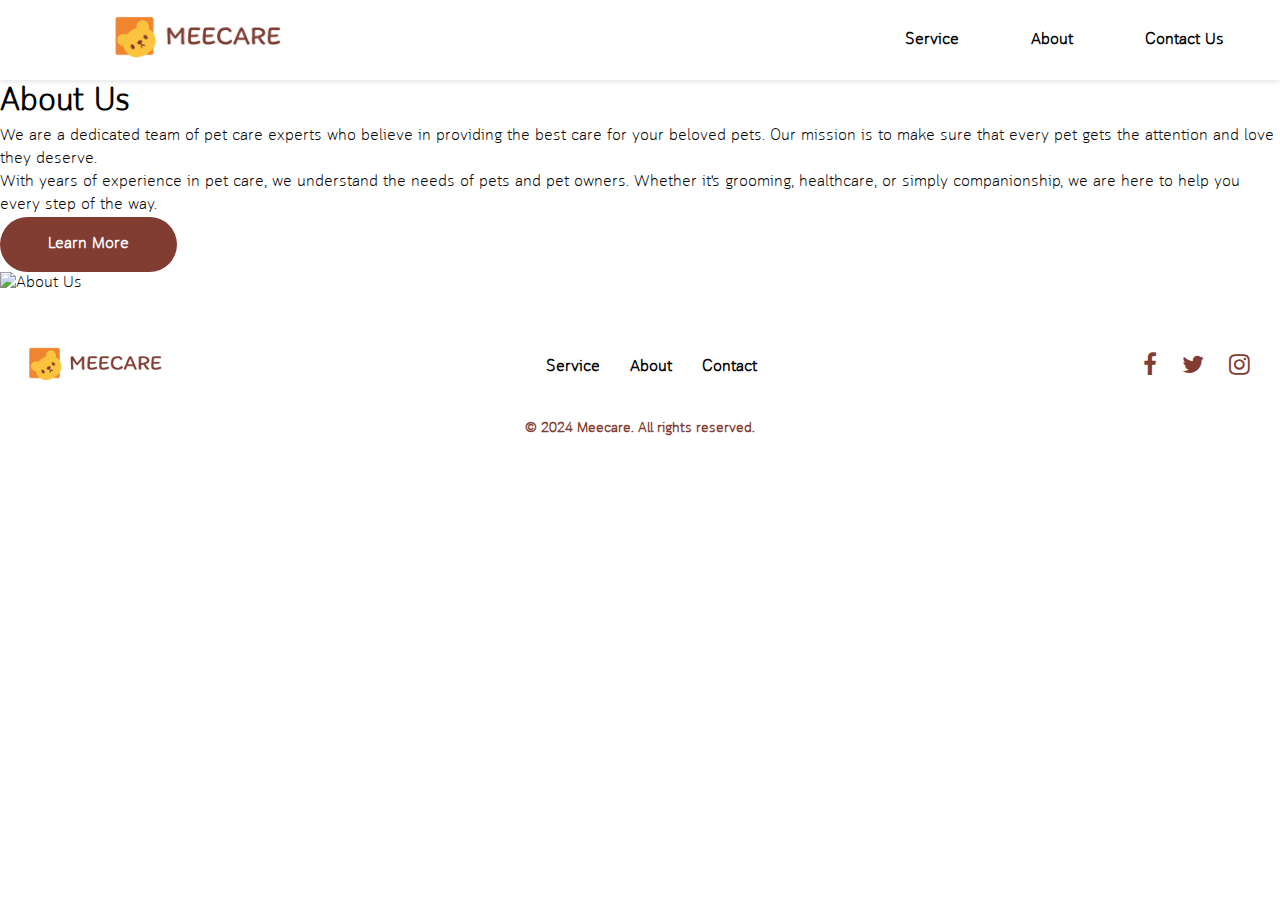
==== about.html @ 4fab5f25 "Update About.html Image Load" ====
<!DOCTYPE html>
<html lang="en">

<head>
    <meta charset="UTF-8" />
    <meta name="viewport" content="width=device-width, initial-scale=1.0">
    <title>Meecare</title>
    <link rel="shortcut icon" href="image/Icon.png" type="image/x-icon">
    <link rel="stylesheet" href="style.css">
    <link rel="stylesheet" href="https://cdnjs.cloudflare.com/ajax/libs/font-awesome/4.7.0/css/font-awesome.min.css">
</head>

<body>
    <nav>
        <div class="logo"><a href="index.html"><img src="image/Logo.png" alt=""></a></div>
        <div class="hamburger">
            <span></span>
            <span></span>
            <span></span>
        </div>
        <div class="nav-items">
            <ul>
                <li><a href="index.html#Service" class="underline-effect">Service</a></li>
                <li><a href="about.html" class="underline-effect">About</a></li>
                <li><a href="#contact" class="underline-effect">Contact Us</a></li>
            </ul>
    </nav>
    <!-- About Section -->
    <section class="about">
        <div class="about-container">
            <div class="about-left">
                <h1>About Us</h1>
                <p>We are a dedicated team of pet care experts who believe in providing the best care for your beloved
                    pets. Our mission is to make sure that every pet gets the attention and love they deserve.</p>
                <p>With years of experience in pet care, we understand the needs of pets and pet owners. Whether it's
                    grooming, healthcare, or simply companionship, we are here to help you every step of the way.</p>
                <button>Learn More</button>
            </div>
            <div class="about-right">
                <img src="about-image.jpg" alt="About Us">
            </div>
        </div>
    </section>

    <!-- Footer -->
    <footer>
        <div class="footer-container">
            <div class="footer-logo">
                <a href="index.html"><img src="image/Logo.png" alt="Meecare Logo"></a>
            </div>
            <div class="footer-links">
                <ul>
                    <li><a href="index.html#Service">Service</a></li>
                    <li><a href="#about">About</a></li>
                    <li><a href="#contact">Contact</a></li>
                </ul>
            </div>
            <div class="footer-social">
                <a href="https://facebook.com" target="_blank"><i class="fa fa-facebook"></i></a>
                <a href="https://twitter.com" target="_blank"><i class="fa fa-twitter"></i></a>
                <a href="https://instagram.com" target="_blank"><i class="fa fa-instagram"></i></a>
            </div>
        </div>
        <div class="footer-bottom">
            <p>&copy; 2024 Meecare. All rights reserved.</p>
        </div>
    </footer>
</body>
<script src="script.js"></script>

</html>
---- style.css ----
* {
  box-sizing: border-box;
  margin: 0;
  padding: 0;
  font-family: 'CloudSoft', sans-serif;
}

@font-face {
  font-family: 'CloudSoft';
  src: url('/font/Cloud\ Soft-Light.ttf') format('truetype');
}

/* Navigation Bar */
nav {
  height: 80px;
  background: #ffffff;
  display: flex;
  justify-content: space-between;
  align-items: center;
  padding: 0 2rem;
  position: sticky;
  top: 0;
  z-index: 1000;
  box-shadow: 0 2px 5px rgba(0, 0, 0, 0.1);
}

nav a {
  text-decoration: none;
  color: #813d32;
  padding: 0 1.5rem;
  font-weight: bolder;
  transition: color 0.3s ease;
}

nav a:hover {
  color: #fdcc04;
}

/* Logo in Navbar */
.logo {
  padding: 0 3rem;
}

.logo img {
  height: 70px;
}

.nav-items {
  display: flex;
}

.nav-items ul {
  display: flex;
  gap: 1.5rem;
  list-style: none;
}

.nav-items ul li a {
  text-decoration: none;
  color: black;
  font-weight: bold;
  transition: color 0.3s ease;
}

.nav-items ul li a:hover {
  color: #813d32;
}

/* Hamburger Menu */
.hamburger {
  display: none;
  /* ซ่อน Hamburger Menu ในหน้าจอใหญ่ */
  position: absolute;
  right: 1rem;
  /* ชิดขอบขวา */
  cursor: pointer;
  flex-direction: column;
  gap: 5px;
}

.hamburger span {
  width: 25px;
  height: 3px;
  background: #813d32;
  border-radius: 5px;
  transition: all 0.3s ease;
}

.hamburger:hover span {
  background: #fdcc04;
}

/* Effect */

/* Underline Navbar */
.underline-effect {
  display: inline-block;
  position: relative;
}

.underline-effect::after {
  content: "";
  position: absolute;
  background-color: #fdcc04;
  height: 3px;
  width: 0;
  left: 0;
  bottom: -5px;
  transition: width 0.3s ease;
}

.underline-effect:hover::after {
  width: 100%;
}


/* Hero Section */
.hero {
  background: #ffffff;
}

.hero-container {
  display: grid;
  grid-template-columns: 1fr 1fr;
  height: 75vh;
  padding: 3rem calc((100vw - 1300px) / 2);
  gap: 2rem;
  background-color: antiquewhite;
}

.hero-service-container {
  display: flex;
  flex-wrap: wrap;
  grid-template-columns: 1fr 1fr;
  height: 75vh;
  width: 1400px;
  padding: 3rem calc((100vw - 1300px) / 2);
  gap: 2rem;
  background-color: white;
  border-radius: 15px;
  border: 4px solid #813d32;
  transition: 0.3s;
}

.hero-service-container>div {
  flex: 1 1 100%;
  /* กำหนดให้แต่ละคอลัมน์ครอบ 100% ของความกว้าง */
  max-width: 100%;
  /* ป้องกันการล้นขอบ */
  margin-bottom: 1rem;
  /* เพิ่มระยะห่างระหว่างคอลัมน์ */
}

.hero-service-container:hover {
  box-shadow: 6px 6px 6px 6px rgba(0.1, 0, 0, 0.1);
}

.hero-service-container img {
  width: 100%;
  /* กำหนดความกว้างให้เต็ม */
  max-width: 500px;
  /* จำกัดความกว้างของภาพ */
  height: auto;
}

.column-left {
  display: flex;
  flex-direction: column;
  justify-content: center;
  align-items: flex-start;
  color: #000;
  padding: 0 4rem;
  background-color: white;
  border-radius: 20px;
}

.column-left h1 {
  margin-bottom: 1rem;
  font-size: 3rem;
}

.column-left p {
  margin-bottom: 2rem;
  font-size: 1.5rem;
  line-height: 1.5;
}

.column-right {
  display: flex;
  justify-content: center;
  align-items: center;
  padding: 0 2rem;
}

button {
  padding: 1rem 3rem;
  font-size: 1rem;
  font-weight: bolder;
  border: none;
  color: white;
  background: #813d32;
  cursor: pointer;
  border-radius: 50px;
  transition: background-color 0.3s ease, color 0.3s ease;
}

button:hover {
  background: #fdcc04;
  color: #000;
}

.hero-image {
  width: 100%;
  /* กำหนดความกว้างให้เต็ม */
  max-width: 500px;
  /* จำกัดความกว้างของภาพ */
  height: auto;
}

.grid {
  display: grid;
  /* เปิดใช้งาน Grid Layout */
  grid-template-columns: repeat(auto-fit, minmax(200px, 1fr));
  /* สร้าง 3 คอลัมน์เท่าๆ กัน */
  gap: 2rem;
  /* เพิ่มระยะห่างระหว่างคอลัมน์ */
  padding: 3rem 2rem;
  background-color: antiquewhite;
  /* สีพื้นหลังสำหรับ section */
}

.grid-item {
  background-color: #ffffff;
  border: 3px solid #813d32;
  /* สีพื้นหลังของแต่ละไอเท็ม */
  padding: 2rem;
  border-radius: 15px;
  /* ทำมุมโค้งให้กับกล่อง */
  display: flex;
  /* ใช้ Flexbox */
  flex-direction: column;
  /* จัดเนื้อหาภายใน grid-item เป็นคอลัมน์ */
  align-items: center;
  /* จัดตำแหน่งทุกอย่างในแนวนอน */
  justify-content: center;
  /* จัดตำแหน่งทุกอย่างในแนวตั้ง */
  transition: 0.3s;
}


.grid-item img {
  width: 100%;
  /* ให้ภาพเต็มความกว้างของ grid item */
  height: auto;
  /* ปรับความสูงให้อัตโนมัติ */
  max-width: 150px;
  /* กำหนดขนาดสูงสุดของภาพ */
  margin-bottom: 1rem;
  /* เพิ่มระยะห่างจากข้อความ */
  object-fit: cover;
  /* ครอบภาพให้เต็มพื้นที่ */
}

.grid-item:hover {
  box-shadow: 0 4px 10px rgba(0, 0, 0, 0.3);
}

.grid-item h2 {
  font-size: 1.5rem;
  margin-bottom: 1rem;
}

.grid-item p {
  font-size: 1rem;
  color: #333;
}

.service {
  background-color: antiquewhite;
  /* เพิ่มพื้นหลังที่อ่อน ๆ */
  padding: 40px 20px;
  /* เพิ่มช่องว่างด้านบน-ล่าง */
  text-align: center;
  /* จัดข้อความให้ตรงกลาง */
}

.section-title {
  font-size: 2.5rem;
  /* ขนาดตัวอักษรที่ใหญ่ */
  font-weight: 700;
  /* ทำให้ตัวหนา */
  color: black;
  /* สีข้อความ */
  margin-bottom: 30px;
  /* เพิ่มช่องว่างใต้ข้อความ */
  text-transform: uppercase;
  /* ทำให้ข้อความเป็นตัวพิมพ์ใหญ่ทั้งหมด */
  letter-spacing: 2px;
  /* เพิ่มการเว้นระยะตัวอักษร */
  position: relative;
  /* เพื่อทำการใช้ line after */
}

.section-title::after {
  content: '';
  display: block;
  width: 60px;
  /* ความยาวของเส้น */
  height: 3px;
  /* ความหนาของเส้น */
  background-color: #813d32;
  /* สีเส้น */
  margin: 20px auto 0;
  /* จัดให้เส้นอยู่กลาง */
}

.learn-more {
  background-color: #813d32;
  /* สีพื้นหลังของปุ่ม */
  color: white;
  /* สีตัวอักษร */
  padding: 10px 20px;
  /* ระยะห่างภายในปุ่ม */
  border: none;
  /* ไม่มีขอบ */
  border-radius: 5px;
  /* ขอบโค้ง */
  cursor: pointer;
  /* เปลี่ยนเคอร์เซอร์เมื่อชี้ไปที่ปุ่ม */
  font-size: 1rem;
  /* ขนาดตัวอักษร */
  transition: background-color 0.3s ease;
  /* เปลี่ยนสีพื้นหลังเมื่อ hover */
  margin-top: 20px;
}

.learn-more:hover {
  background-color: #fdcc04;
  /* เปลี่ยนสีพื้นหลังเมื่อ hover */
}

footer {
  background-color: white;
  /* พื้นหลังสีเข้ม */
  color: #813d32;
  /* สีข้อความขาว */
  padding: 40px 20px;
  /* ช่องว่างด้านใน */
  text-align: center;
  font-weight: bolder;
}

.footer-container {
  display: flex;
  /* ใช้ flexbox ในการจัดเรียง */
  justify-content: space-between;
  /* จัดเรียงไอเท็มให้กระจาย */
  align-items: center;
  /* จัดให้แนวตั้งตรงกลาง */
  max-width: 1250px;
  /* กำหนดความกว้างสูงสุด */
  margin: 0 auto;
  /* จัดให้อยู่กลาง */
}

.footer-logo img {
  max-width: 150px;
  /* กำหนดขนาดของโลโก้ */
}

.footer-links ul {
  list-style: none;
  /* ลบจุดจากลิสต์ */
  padding: 0;
  display: flex;
  /* ใช้ flexbox ในการจัดเรียงลิงก์ */
}

.footer-links ul li {
  margin: 0 15px;
  /* ช่องว่างระหว่างลิงก์ */
}

.footer-links a {
  text-decoration: none;
  /* ลบขีดเส้นใต้ */
  color: black;
  /* สีลิงก์ขาว */
  font-weight: bolder;
  /* ข้อความหนานิดหน่อย */
}

.footer-links a:hover {
  color: #813d32;
  /* เปลี่ยนสีเมื่อ hover */
}

.footer-social a {
  color: #813d32;
  /* สีไอคอนโซเชียลขาว */
  margin: 0 10px;
  /* ช่องว่างระหว่างไอคอน */
  font-size: 24px;
  /* ขนาดของไอคอน */
}

.footer-social a:hover {
  color: black;
  /* เปลี่ยนสีเมื่อ hover */
}

.footer-bottom {
  margin-top: 20px;
  /* ช่องว่างระหว่างส่วนท้าย */
}

.footer-bottom p {
  font-size: 14px;
  /* ขนาดตัวอักษร */
}

.affordable-pet-care {
  padding: 40px;
  background-color: #f9f9f9;
  text-align: center;
}

.affordable-pet-care h2 {
  font-size: 36px;
  color: #813d32;
  margin-bottom: 20px;
}

.grid-container {
  display: grid;
  grid-template-columns: repeat(2, 1fr);
  /* สร้าง 2 คอลัมน์ */
  gap: 20px;
  /* ช่องว่างระหว่าง item */
  justify-items: center;
  /* จัดการให้อยู่กลาง */
  margin-top: 20px;
}

/* Hero section สำหรับ Affordable Pet Care */
.hero-affordable-pet-care {
  background-color: antiquewhite;
  /* สามารถเลือกพื้นหลังตามต้องการ */
  padding: 20px;
  text-align: left;
}

.hero-affordable-pet-care .hero-container {
  display: flex;
  align-items: center;
  justify-content: space-between;
  max-width: 1550px;
  margin: 0 auto;
}

.hero-affordable-pet-care .column-left {
  flex: 1;
  padding: 20px;
  background-color: white;
  /* สีที่ใช้สำหรับข้อความ */
}

.hero-affordable-pet-care h1 {
  font-size: 36px;
  color: #813d32;
  /* ใช้สีเข้มเพื่อให้ข้อความเด่นชัด */
  margin-bottom: 20px;
  padding: 15px 30px;
  background-color: #f9f9f9;
  /* พื้นหลังสีอ่อนทำให้ข้อความเด่น */
  border: 2px solid #813d32;
  /* กรอบบางๆ เพื่อเพิ่มมิติ */
  border-radius: 8px;
  /* มุมโค้งเพื่อความนุ่มนวล */
  text-align: center;
  /* จัดข้อความให้อยู่กลาง */
  text-transform: uppercase;
  /* ตัวพิมพ์ใหญ่ทั้งหมด */
  letter-spacing: 1px;
  /* เพิ่มการเว้นระยะตัวอักษรเพื่อให้อ่านง่ายขึ้น */
  line-height: 1.4;
  /* เพิ่มระยะห่างระหว่างบรรทัด */
}

.hero-affordable-pet-care h1::before {
  content: "";
  display: none;
  /* ซ่อนแอนิเมชั่นแสง */
}

.hero-affordable-pet-care p {
  font-size: 18px;
  margin-bottom: 20px;
  color: black;
  font-weight: 600;
}

.hero-affordable-pet-care .column-right {
  flex: 1;
  padding: 20px;
}

.hero-affordable-pet-care .column-right img {
  max-width: 100%;
  border-radius: 8px;
}

/* Responsive Design */
@media (max-width: 760px) {
  .hamburger {
    display: flex;
    /* แสดง Hamburger Menu */
    top: 50%;
    /* วางตำแหน่ง Hamburger ตรงกลางแนวตั้ง */
    transform: translateY(-50%);
  }

  nav {
    justify-content: center;
    /* ให้โลโก้อยู่ตรงกลาง */
    position: sticky;
    /* ตั้งตำแหน่งให้ Hamburger และ Logo ทำงานร่วมกัน */
    padding: 0 1rem;
  }

  button {
    padding: 0.6rem 1.5rem;
    font-size: 0.8rem;
  }

  .logo {
    position: absolute;
    /* วางโลโก้ตรงกลาง */
    left: 50%;
    transform: translateX(-50%);
  }

  .nav-items {
    display: none;
    /* ซ่อนเมนู */
    position: absolute;
    top: 80px;
    right: 0;
    left: 0;
    background: #ffffff;
    flex-direction: column;
    align-items: center;
    padding: 1rem;
    border-radius: 8px;
    box-shadow: 0 4px 10px rgba(0, 0, 0, 0.1);
  }

  .nav-items.active {
    display: flex;
    /* แสดงเมนูเมื่อมี class active */
  }

  .nav-items ul {
    flex-direction: column;
    gap: 1rem;
  }

  .nav-items ul li {
    text-align: center;
  }

  .hero-container {
    grid-template-columns: 1fr;
    flex-direction: column;
    padding: 2rem;
    text-align: center;
    margin-bottom: 15rem;
  }

  .column-left {
    align-items: center;
    padding: 0;
  }

  .column-right {
    margin: 2rem 0;
  }

  .column-right img {
    max-width: 80%; /* ลดขนาดรูปภาพให้เหมาะสม */
    height: auto; /* คงสัดส่วนของภาพ */
    margin: 0 auto; /* จัดให้อยู่กลาง */
  }

  .grid-item img {
    max-width: 100px;
    /* ลดขนาดรูปภาพลงเมื่อหน้าจอเล็ก */
  }

  .grid-container {
    grid-template-columns: 1fr;
  }

  .section-title {
    font-size: 1.8rem;
    /* ขนาดข้อความเล็กลง */
    letter-spacing: 1px;
  }

  .hero-affordable-pet-care h1 {
    font-size: 1.8rem;
  }

  .service {
    padding: 30px 10px;
    /* ลดช่องว่างด้านบน-ล่าง */
  }

  .hero-service-container {
    overflow: hidden; /* ป้องกันเนื้อหาทะลุออก */
    padding: 10px;
    box-sizing: border-box;
  }

  .footer-container {
    flex-direction: column;
    /* เปลี่ยนจากแถวเป็นคอลัมน์ */
    text-align: center;
    /* จัดข้อความให้กลาง */
  }

  .footer-links ul {
    flex-direction: column;
    /* เปลี่ยนจากแถวเป็นคอลัมน์ */
    margin-top: 20px;
    /* ช่องว่างระหว่างลิงก์ */
  }

  .footer-links ul li {
    margin-bottom: 10px;
  }

  .footer-social a {
    font-size: 20px;
  }

  .footer-social {
    margin-top: 20px;
    /* ช่องว่างระหว่างไอคอนโซเชียล */
  }

  .hero-affordable-pet-care .hero-container {
    flex-direction: column;
  }

  .hero-affordable-pet-care .column-left,
  .hero-affordable-pet-care .column-right {
    text-align: center;
  }

  .hero-affordable-pet-care .column-right img {
    max-width: 80%;
  }

  .hero-service-container {
    grid-template-columns: 1fr;
  }

  .hero-service-container img {
    display: block; /* แสดงภาพ */
    max-width: 80%; /* ปรับขนาดภาพ */
    margin: 0 auto; /* จัดให้อยู่ตรงกลาง */
}

  .hero-service-container h1,
  .hero-service-container p {
    font-size: 1.2rem;
    /* ลดขนาดตัวอักษร */
    text-align: center;
    /* จัดข้อความให้อยู่กลาง */
  }

}

@media screen and (max-width: 480px) {
  nav a {
    padding: 0 1rem;
  }

  button {
    padding: 0.8rem 2rem;
    font-size: 0.9rem;
  }

  .column-left h1 {
    font-size: 2.5rem;
  }

  .column-left p {
    font-size: 1.2rem;
  }

  img {
    max-width: 90%;
  }
}
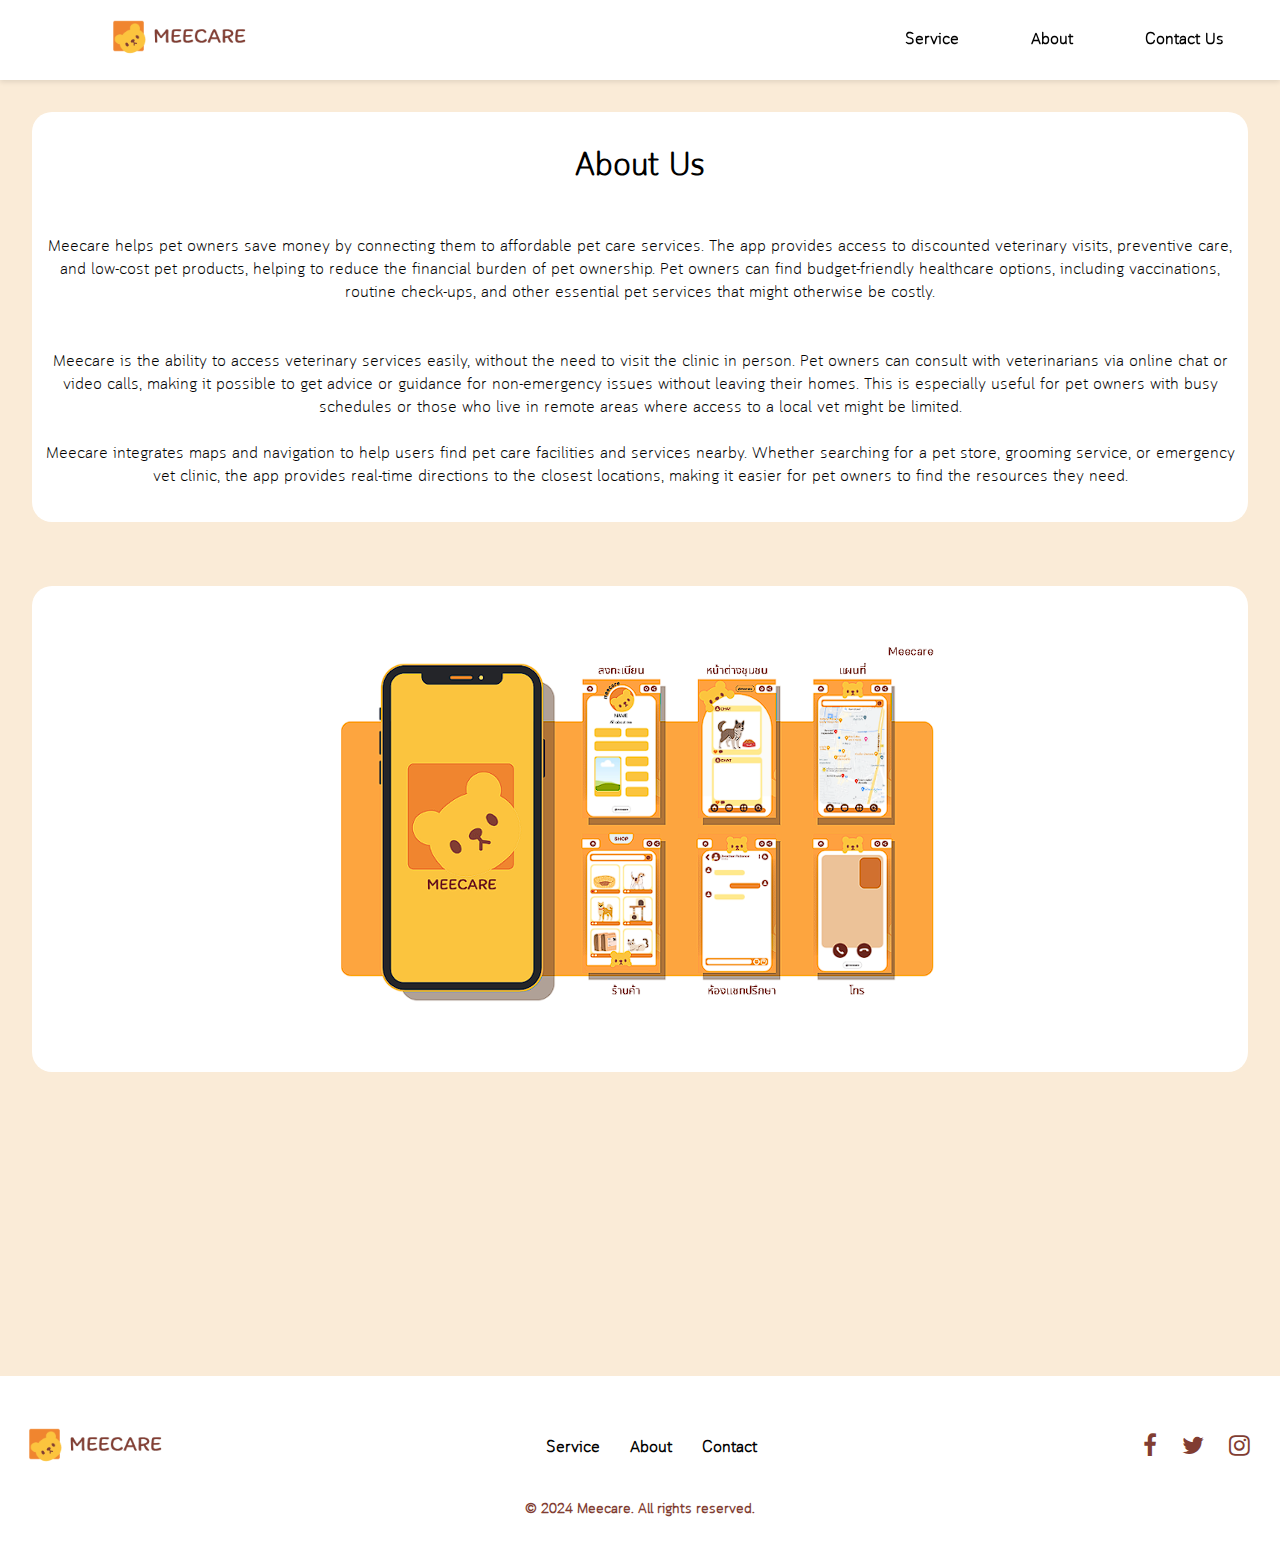
==== commit 9a20e4de: "Update CSS" ====
--- a/about.html
+++ b/about.html
@@ -1,71 +1,74 @@
 <!DOCTYPE html>
 <html lang="en">
-
 <head>
-    <meta charset="UTF-8" />
-    <meta name="viewport" content="width=device-width, initial-scale=1.0">
-    <title>Meecare</title>
-    <link rel="shortcut icon" href="image/Icon.png" type="image/x-icon">
-    <link rel="stylesheet" href="style.css">
-    <link rel="stylesheet" href="https://cdnjs.cloudflare.com/ajax/libs/font-awesome/4.7.0/css/font-awesome.min.css">
+  <meta charset="UTF-8" />
+  <meta name="viewport" content="width=device-width, initial-scale=1.0">
+  <title>Meecare</title>
+  <link rel="shortcut icon" href="image/Icon.png" type="image/x-icon">
+  <link rel="stylesheet" href="style.css">
+  <link rel="stylesheet" href="about.css">
+  <link rel="stylesheet" href="https://cdnjs.cloudflare.com/ajax/libs/font-awesome/4.7.0/css/font-awesome.min.css">
 </head>
 
 <body>
-    <nav>
-        <div class="logo"><a href="index.html"><img src="image/Logo.png" alt=""></a></div>
-        <div class="hamburger">
-            <span></span>
-            <span></span>
-            <span></span>
-        </div>
-        <div class="nav-items">
+  <nav>
+    <div class="logo"><a href="index.html"><img src="image/Logo.png" alt=""></a></div>
+    <div class="hamburger">
+      <span></span>
+      <span></span>
+      <span></span>
+    </div>
+    <div class="nav-items">
+      <ul>
+        <li><a href="index.html#Service" class="underline-effect">Service</a></li>
+        <li><a href="about.html" class="underline-effect">About</a></li>
+        <li><a href="#contact" class="underline-effect">Contact Us</a></li>
+      </ul>
+    </div> <!-- ปิด div.nav-items -->
+  </nav>
+  <section class="hero">
+    <div class="hero-container2">
+      <div class="column-left2">
+        <br><h1>About Us</h1><br>
+<br><p>
+    Meecare helps pet owners save money by connecting them to affordable pet care services. The app provides access to discounted veterinary visits, preventive care, and low-cost pet products, helping to reduce the financial burden of pet ownership. Pet owners can find budget-friendly healthcare options, including vaccinations, routine check-ups, and other essential pet services that might otherwise be costly.
+</p></br>
+<br><p>
+    Meecare is the ability to access veterinary services easily, without the need to visit the clinic in person. Pet owners can consult with veterinarians via online chat or video calls, making it possible to get advice or guidance for non-emergency issues without leaving their homes. This is especially useful for pet owners with busy schedules or those who live in remote areas where access to a local vet might be limited.
+</br></p>
+<br><p>
+    Meecare integrates maps and navigation to help users find pet care facilities and services nearby. Whether searching for a pet store, grooming service, or emergency vet clinic, the app provides real-time directions to the closest locations, making it easier for pet owners to find the resources they need.
+</p></br>
+  
+      
+      </div>
+    <div class="column-right2">
+        <img src="image/about.png">
+      </div>
+      </section>
+      </body>
+      <footer>
+        <div class="footer-container">
+          <div class="footer-logo">
+            <a href="index.html"><img src="image/Logo.png" alt="Meecare Logo"></a>
+          </div>
+          <div class="footer-links">
             <ul>
-                <li><a href="index.html#Service" class="underline-effect">Service</a></li>
-                <li><a href="about.html" class="underline-effect">About</a></li>
-                <li><a href="#contact" class="underline-effect">Contact Us</a></li>
+              <li><a href="#Service">Service</a></li>
+              <li><a href="about.html">About</a></li>
+              <li><a href="#contact">Contact</a></li>
             </ul>
-    </nav>
-    <!-- About Section -->
-    <section class="about">
-        <div class="about-container">
-            <div class="about-left">
-                <h1>About Us</h1>
-                <p>We are a dedicated team of pet care experts who believe in providing the best care for your beloved
-                    pets. Our mission is to make sure that every pet gets the attention and love they deserve.</p>
-                <p>With years of experience in pet care, we understand the needs of pets and pet owners. Whether it's
-                    grooming, healthcare, or simply companionship, we are here to help you every step of the way.</p>
-                <button>Learn More</button>
-            </div>
-            <div class="about-right">
-                <img src="about-image.jpg" alt="About Us">
-            </div>
-        </div>
-    </section>
-
-    <!-- Footer -->
-    <footer>
-        <div class="footer-container">
-            <div class="footer-logo">
-                <a href="index.html"><img src="image/Logo.png" alt="Meecare Logo"></a>
-            </div>
-            <div class="footer-links">
-                <ul>
-                    <li><a href="index.html#Service">Service</a></li>
-                    <li><a href="#about">About</a></li>
-                    <li><a href="#contact">Contact</a></li>
-                </ul>
-            </div>
-            <div class="footer-social">
-                <a href="https://facebook.com" target="_blank"><i class="fa fa-facebook"></i></a>
-                <a href="https://twitter.com" target="_blank"><i class="fa fa-twitter"></i></a>
-                <a href="https://instagram.com" target="_blank"><i class="fa fa-instagram"></i></a>
-            </div>
+          </div>
+          <div class="footer-social">
+            <a href="https://facebook.com" target="_blank"><i class="fa fa-facebook"></i></a>
+            <a href="https://twitter.com" target="_blank"><i class="fa fa-twitter"></i></a>
+            <a href="https://instagram.com" target="_blank"><i class="fa fa-instagram"></i></a>
+          </div>
         </div>
         <div class="footer-bottom">
-            <p>&copy; 2024 Meecare. All rights reserved.</p>
+          <p>&copy; 2024 Meecare. All rights reserved.</p>
         </div>
-    </footer>
-</body>
-<script src="script.js"></script>
-
-</html>+      </footer>
+    </body>
+    <script src="script.js"></script>
+    </html>--- a/style.css
+++ b/style.css
@@ -8,6 +8,10 @@
 @font-face {
   font-family: 'CloudSoft';
   src: url('/font/Cloud\ Soft-Light.ttf') format('truetype');
+}
+
+body {
+  background-color: antiquewhite;
 }
 
 /* Navigation Bar */
@@ -42,7 +46,7 @@
 }
 
 .logo img {
-  height: 70px;
+  max-width: 150px;;
 }
 
 .nav-items {
@@ -129,31 +133,18 @@
 }
 
 .hero-service-container {
-  display: flex;
-  flex-wrap: wrap;
-  grid-template-columns: 1fr 1fr;
-  height: 75vh;
-  width: 1400px;
-  padding: 3rem calc((100vw - 1300px) / 2);
-  gap: 2rem;
-  background-color: white;
-  border-radius: 15px;
-  border: 4px solid #813d32;
-  transition: 0.3s;
-}
-
-.hero-service-container>div {
-  flex: 1 1 100%;
-  /* กำหนดให้แต่ละคอลัมน์ครอบ 100% ของความกว้าง */
-  max-width: 100%;
-  /* ป้องกันการล้นขอบ */
-  margin-bottom: 1rem;
-  /* เพิ่มระยะห่างระหว่างคอลัมน์ */
-}
-
-.hero-service-container:hover {
-  box-shadow: 6px 6px 6px 6px rgba(0.1, 0, 0, 0.1);
-}
+  width: 100%;
+  /* ใช้ความกว้างเต็ม */
+  max-width: 1200px;
+  /* จำกัดความกว้างสูงสุด */
+  padding: 20px;
+  /* เพิ่ม padding ให้เหมาะสม */
+  margin: 0 auto;
+  /* จัดให้อยู่กลาง */
+  box-sizing: border-box;
+  /* รักษา padding ให้อยู่ในขอบเขต */
+}
+
 
 .hero-service-container img {
   width: 100%;
@@ -161,6 +152,7 @@
   max-width: 500px;
   /* จำกัดความกว้างของภาพ */
   height: auto;
+  overflow: hidden;
 }
 
 .column-left {
@@ -190,6 +182,19 @@
   justify-content: center;
   align-items: center;
   padding: 0 2rem;
+}
+
+.column-right img {
+  width: auto;
+  /* ใช้ความกว้างอัตโนมัติ */
+  max-width: 100%;
+  /* จำกัดขนาดให้ไม่เกิน container */
+  height: auto;
+  /* รักษาสัดส่วน */
+  display: block;
+  /* ป้องกัน space ด้านข้าง */
+  margin: 0 auto;
+  /* จัดให้อยู่กลาง */
 }
 
 button {
@@ -227,6 +232,7 @@
   padding: 3rem 2rem;
   background-color: antiquewhite;
   /* สีพื้นหลังสำหรับ section */
+  margin-bottom: 60px;
 }
 
 .grid-item {
@@ -448,6 +454,7 @@
   /* สามารถเลือกพื้นหลังตามต้องการ */
   padding: 20px;
   text-align: left;
+  margin-bottom: 170px;
 }
 
 .hero-affordable-pet-care .hero-container {
@@ -587,9 +594,14 @@
   }
 
   .column-right img {
-    max-width: 80%; /* ลดขนาดรูปภาพให้เหมาะสม */
-    height: auto; /* คงสัดส่วนของภาพ */
-    margin: 0 auto; /* จัดให้อยู่กลาง */
+    max-width: 80%;
+    /* ลดขนาดรูปภาพในหน้าจอเล็ก */
+    height: auto;
+    /* คงอัตราส่วน */
+    margin: 0 auto;
+    /* จัดให้อยู่กลาง */
+    object-fit: cover;
+    /* ครอบรูปภาพให้เหมาะสม */
   }
 
   .grid-item img {
@@ -617,9 +629,18 @@
   }
 
   .hero-service-container {
-    overflow: hidden; /* ป้องกันเนื้อหาทะลุออก */
-    padding: 10px;
-    box-sizing: border-box;
+    flex-direction: column;
+    /* เรียงในแนวตั้ง */
+    align-items: center;
+    text-align: center;
+    padding: 10px 10px 0 10px;
+    /* ลด padding */
+    margin: 10px;
+  }
+
+  .hero-service-container img {
+    height: auto;
+    margin: 0 auto;
   }
 
   .footer-container {
@@ -661,16 +682,6 @@
   .hero-affordable-pet-care .column-right img {
     max-width: 80%;
   }
-
-  .hero-service-container {
-    grid-template-columns: 1fr;
-  }
-
-  .hero-service-container img {
-    display: block; /* แสดงภาพ */
-    max-width: 80%; /* ปรับขนาดภาพ */
-    margin: 0 auto; /* จัดให้อยู่ตรงกลาง */
-}
 
   .hero-service-container h1,
   .hero-service-container p {
@@ -680,27 +691,4 @@
     /* จัดข้อความให้อยู่กลาง */
   }
 
-}
-
-@media screen and (max-width: 480px) {
-  nav a {
-    padding: 0 1rem;
-  }
-
-  button {
-    padding: 0.8rem 2rem;
-    font-size: 0.9rem;
-  }
-
-  .column-left h1 {
-    font-size: 2.5rem;
-  }
-
-  .column-left p {
-    font-size: 1.2rem;
-  }
-
-  img {
-    max-width: 90%;
-  }
 }--- a/about.css
+++ b/about.css
@@ -0,0 +1,303 @@
+* {
+  box-sizing: border-box;
+  margin: 0;
+  padding: 0;
+  font-family: 'CloudSoft', sans-serif;
+}
+@font-face {
+  font-family: 'CloudSoft';
+  src: url('/font/Cloud\ Soft-Light.ttf') format('truetype');
+}
+
+/* Navigation Bar */
+nav {
+  height: 80px;
+  background: #ffffff;
+  display: flex;
+  justify-content: space-between;
+  align-items: center;
+  padding: 0 2rem;
+  position: sticky;
+  top: 0;
+  z-index: 1000;
+  box-shadow: 0 2px 5px rgba(0, 0, 0, 0.1);
+}
+
+nav a {
+  text-decoration: none;
+  color: #813d32;
+  padding: 0 1.5rem;
+  font-weight: bolder;
+  transition: color 0.3s ease;
+}
+
+nav a:hover {
+  color: #fdcc04;
+}
+
+/* Logo in Navbar */
+.logo {
+  padding: 0 3rem;
+}
+
+.logo img {
+  max-width: 150px;
+}
+
+.nav-items {
+  display: flex;
+}
+
+.nav-items ul {
+  display: flex;
+  gap: 1.5rem;
+  list-style: none;
+}
+
+.nav-items ul li a {
+  text-decoration: none;
+  color: black;
+  font-weight: bold;
+  transition: color 0.3s ease;
+}
+
+.nav-items ul li a:hover {
+  color: #813d32;
+}
+
+/* Hamburger Menu */
+.hamburger {
+  display: none;
+  /* ซ่อน Hamburger Menu ในหน้าจอใหญ่ */
+  position: absolute;
+  right: 1rem;
+  /* ชิดขอบขวา */
+  cursor: pointer;
+  flex-direction: column;
+  gap: 5px;
+}
+
+.hamburger span {
+  width: 25px;
+  height: 3px;
+  background: #813d32;
+  border-radius: 5px;
+  transition: all 0.3s ease;
+}
+
+.hamburger:hover span {
+  background: #fdcc04;
+}
+
+/* Effect */
+
+/* Underline Navbar */
+.underline-effect {
+  display: inline-block;
+  position: relative;
+}
+
+.underline-effect::after {
+  content: "";
+  position: absolute;
+  background-color: #fdcc04;
+  height: 3px;
+  width: 0;
+  left: 0;
+  bottom: -5px;
+  transition: width 0.3s ease;
+}
+
+.underline-effect:hover::after {
+  width: 100%;
+}
+.hero-container2 {
+  display: grid;
+  grid-template-columns: 1fr 1fr;
+  height: auto;
+  padding: 3rem;
+  gap: 2rem;
+  background-color: antiquewhite;
+ 
+}
+
+.column-left2, .column-right2 {
+  width: 100%;
+  max-width: 100%;
+  background-color: #fff;
+  padding: 2rem;
+  border-radius: 20px;
+  font-weight: 500;
+}
+
+.column-right2 img {
+  max-width: 100%;
+  height: auto; /* รักษาอัตราส่วนของภาพ */
+  display: block;
+  margin: 0 auto; /* จัดภาพให้อยู่ตรงกลาง */
+}
+footer {
+  background-color: white;
+  /* พื้นหลังสีเข้ม */
+  color: #813d32;
+  /* สีข้อความขาว */
+  padding: 40px 20px;
+  /* ช่องว่างด้านใน */
+  text-align: center;
+  font-weight: bolder;
+}
+
+.footer-container {
+  display: flex;
+  /* ใช้ flexbox ในการจัดเรียง */
+  justify-content: space-between;
+  /* จัดเรียงไอเท็มให้กระจาย */
+  align-items: center;
+  /* จัดให้แนวตั้งตรงกลาง */
+  max-width: 1250px;
+  /* กำหนดความกว้างสูงสุด */
+  margin: 0 auto;
+  /* จัดให้อยู่กลาง */
+}
+
+.footer-logo img {
+  max-width: 150px;
+  /* กำหนดขนาดของโลโก้ */
+}
+
+.footer-links ul {
+  list-style: none;
+  /* ลบจุดจากลิสต์ */
+  padding: 0;
+  display: flex;
+  /* ใช้ flexbox ในการจัดเรียงลิงก์ */
+}
+
+.footer-links ul li {
+  margin: 0 15px;
+  /* ช่องว่างระหว่างลิงก์ */
+}
+
+.footer-links a {
+  text-decoration: none;
+  /* ลบขีดเส้นใต้ */
+  color: black;
+  /* สีลิงก์ขาว */
+  font-weight: bolder;
+  /* ข้อความหนานิดหน่อย */
+}
+
+.footer-links a:hover {
+  color: #813d32;
+  /* เปลี่ยนสีเมื่อ hover */
+}
+
+.footer-social a {
+  color: #813d32;
+  /* สีไอคอนโซเชียลขาว */
+  margin: 0 10px;
+  /* ช่องว่างระหว่างไอคอน */
+  font-size: 24px;
+  /* ขนาดของไอคอน */
+}
+
+.footer-social a:hover {
+  color: black;
+  /* เปลี่ยนสีเมื่อ hover */
+}
+
+.footer-bottom {
+  margin-top: 20px;
+  /* ช่องว่างระหว่างส่วนท้าย */
+}
+
+.footer-bottom p {
+  font-size: 14px;
+  /* ขนาดตัวอักษร */
+}
+
+@media (max-width: 1280px) {
+  .hero-container2 {
+    grid-template-columns: 1fr;
+    flex-direction: column;
+    padding: 2rem;
+    text-align: center;
+    margin-bottom: 15rem;
+  }
+
+  .column-left2 {
+    align-items: center;
+    padding: 10px;
+  }
+
+  .column-right2 {
+    margin: 2rem 0;
+
+    img {
+      height: auto;
+      width: auto;
+      object-fit: contain;
+    }
+  }
+}
+
+@media (max-width: 760px) {
+  .hamburger {
+    display: flex;
+    /* แสดง Hamburger Menu */
+    top: 50%;
+    /* วางตำแหน่ง Hamburger ตรงกลางแนวตั้ง */
+    transform: translateY(-50%);
+  }
+
+  nav {
+    justify-content: center;
+    /* ให้โลโก้อยู่ตรงกลาง */
+    position: sticky;
+    /* ตั้งตำแหน่งให้ Hamburger และ Logo ทำงานร่วมกัน */
+    padding: 0 1rem;
+  }
+
+  button {
+    padding: 0.6rem 1.5rem;
+    font-size: 0.8rem;
+  }
+
+  .logo {
+    position: absolute;
+    /* วางโลโก้ตรงกลาง */
+    left: 50%;
+    transform: translateX(-50%);
+  }
+
+  .nav-items {
+    display: none;
+    /* ซ่อนเมนู */
+    position: absolute;
+    top: 80px;
+    right: 0;
+    left: 0;
+    background: #ffffff;
+    flex-direction: column;
+    align-items: center;
+    padding: 1rem;
+    border-radius: 8px;
+    box-shadow: 0 4px 10px rgba(0, 0, 0, 0.1);
+  }
+
+  .nav-items.active {
+    display: flex;
+    /* แสดงเมนูเมื่อมี class active */
+  }
+
+  .nav-items ul {
+    flex-direction: column;
+    gap: 1rem;
+  }
+
+  .nav-items ul li {
+    text-align: center;
+  }
+
+  
+}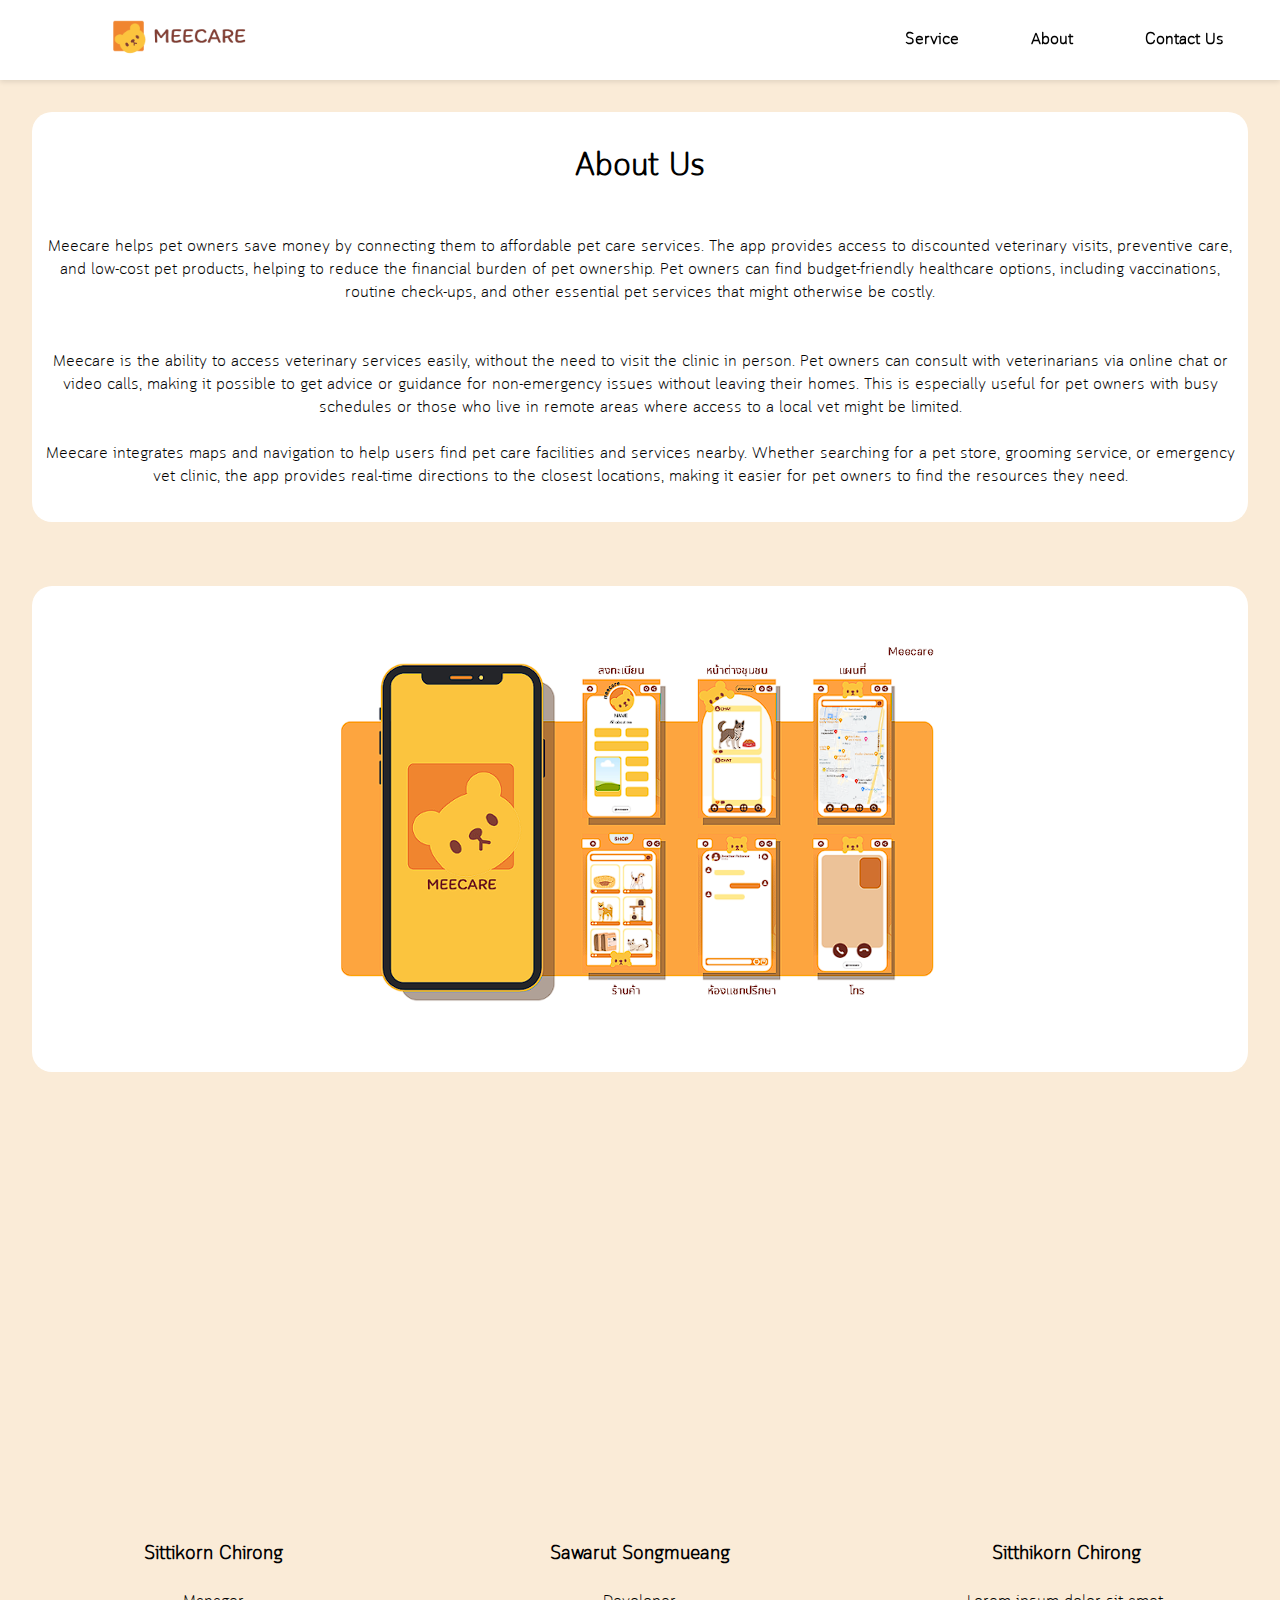
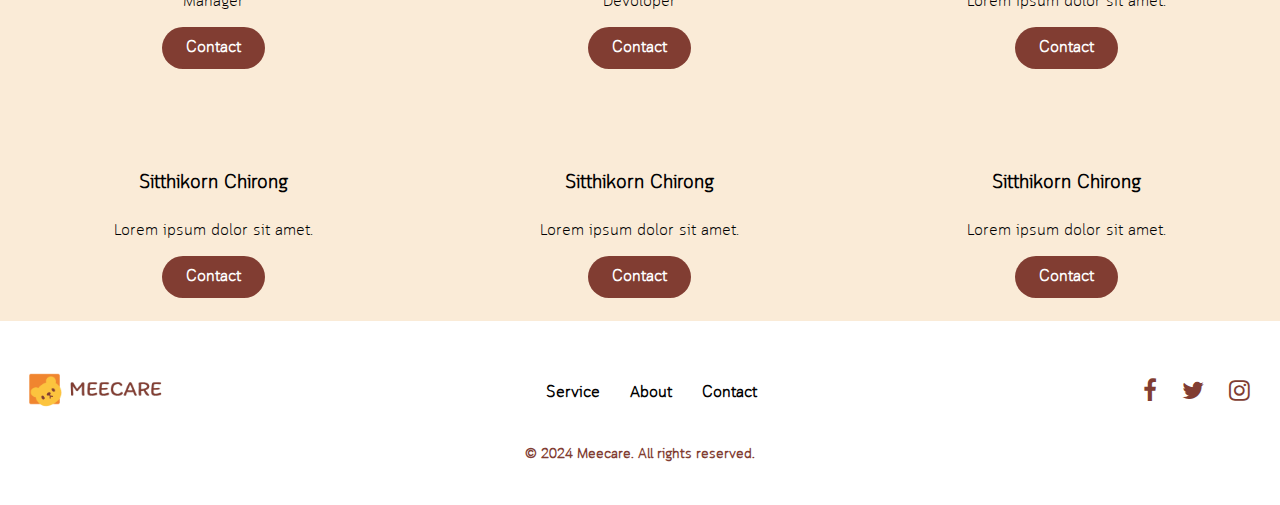
==== commit de9b2547: "Update Member" ====
--- a/about.html
+++ b/about.html
@@ -1,74 +1,152 @@
 <!DOCTYPE html>
 <html lang="en">
+
 <head>
-  <meta charset="UTF-8" />
-  <meta name="viewport" content="width=device-width, initial-scale=1.0">
-  <title>Meecare</title>
-  <link rel="shortcut icon" href="image/Icon.png" type="image/x-icon">
-  <link rel="stylesheet" href="style.css">
-  <link rel="stylesheet" href="about.css">
-  <link rel="stylesheet" href="https://cdnjs.cloudflare.com/ajax/libs/font-awesome/4.7.0/css/font-awesome.min.css">
+    <meta charset="UTF-8" />
+    <meta name="viewport" content="width=device-width, initial-scale=1.0">
+    <title>Meecare</title>
+    <link rel="shortcut icon" href="image/Icon.png" type="image/x-icon">
+    <link rel="stylesheet" href="style.css">
+    <link rel="stylesheet" href="about.css">
+    <link rel="stylesheet" href="https://cdnjs.cloudflare.com/ajax/libs/font-awesome/4.7.0/css/font-awesome.min.css">
 </head>
 
 <body>
-  <nav>
-    <div class="logo"><a href="index.html"><img src="image/Logo.png" alt=""></a></div>
-    <div class="hamburger">
-      <span></span>
-      <span></span>
-      <span></span>
-    </div>
-    <div class="nav-items">
-      <ul>
-        <li><a href="index.html#Service" class="underline-effect">Service</a></li>
-        <li><a href="about.html" class="underline-effect">About</a></li>
-        <li><a href="#contact" class="underline-effect">Contact Us</a></li>
-      </ul>
-    </div> <!-- ปิด div.nav-items -->
-  </nav>
-  <section class="hero">
-    <div class="hero-container2">
-      <div class="column-left2">
-        <br><h1>About Us</h1><br>
-<br><p>
-    Meecare helps pet owners save money by connecting them to affordable pet care services. The app provides access to discounted veterinary visits, preventive care, and low-cost pet products, helping to reduce the financial burden of pet ownership. Pet owners can find budget-friendly healthcare options, including vaccinations, routine check-ups, and other essential pet services that might otherwise be costly.
-</p></br>
-<br><p>
-    Meecare is the ability to access veterinary services easily, without the need to visit the clinic in person. Pet owners can consult with veterinarians via online chat or video calls, making it possible to get advice or guidance for non-emergency issues without leaving their homes. This is especially useful for pet owners with busy schedules or those who live in remote areas where access to a local vet might be limited.
-</br></p>
-<br><p>
-    Meecare integrates maps and navigation to help users find pet care facilities and services nearby. Whether searching for a pet store, grooming service, or emergency vet clinic, the app provides real-time directions to the closest locations, making it easier for pet owners to find the resources they need.
-</p></br>
-  
-      
-      </div>
-    <div class="column-right2">
-        <img src="image/about.png">
-      </div>
-      </section>
-      </body>
-      <footer>
-        <div class="footer-container">
-          <div class="footer-logo">
+    <nav>
+        <div class="logo"><a href="index.html"><img src="image/Logo.png" alt=""></a></div>
+        <div class="hamburger">
+            <span></span>
+            <span></span>
+            <span></span>
+        </div>
+        <div class="nav-items">
+            <ul>
+                <li><a href="index.html#Service" class="underline-effect">Service</a></li>
+                <li><a href="about.html" class="underline-effect">About</a></li>
+                <li><a href="#contact" class="underline-effect">Contact Us</a></li>
+            </ul>
+        </div> <!-- ปิด div.nav-items -->
+    </nav>
+    <section class="hero">
+        <div class="hero-container2">
+            <div class="column-left2">
+                <br>
+                <h1>About Us</h1><br>
+                <br>
+                <p>
+                    Meecare helps pet owners save money by connecting them to affordable pet care services. The app
+                    provides access to discounted veterinary visits, preventive care, and low-cost pet products, helping
+                    to reduce the financial burden of pet ownership. Pet owners can find budget-friendly healthcare
+                    options, including vaccinations, routine check-ups, and other essential pet services that might
+                    otherwise be costly.
+                </p></br>
+                <br>
+                <p>
+                    Meecare is the ability to access veterinary services easily, without the need to visit the clinic in
+                    person. Pet owners can consult with veterinarians via online chat or video calls, making it possible
+                    to get advice or guidance for non-emergency issues without leaving their homes. This is especially
+                    useful for pet owners with busy schedules or those who live in remote areas where access to a local
+                    vet might be limited.
+                    </br></p>
+                <br>
+                <p>
+                    Meecare integrates maps and navigation to help users find pet care facilities and services nearby.
+                    Whether searching for a pet store, grooming service, or emergency vet clinic, the app provides
+                    real-time directions to the closest locations, making it easier for pet owners to find the resources
+                    they need.
+                </p></br>
+
+
+            </div>
+            <div class="column-right2">
+                <img src="image/about.png">
+            </div>
+    </section>
+    <section class="M"><img src="/Startup-Landing-Page-main/image/Member.png" alt=""></section>
+    <section class="Member">
+        <div class="Member-info">
+
+            <br><img
+                src="https://images-ext-1.discordapp.net/external/Ifz6UpzMA7FdJ6MFtT7NC6xwdwERU8BLK06zOFLOqik/%3Fcstp%3Dmx954x960%26ctp%3Ds720x720%26_nc_cat%3D100%26ccb%3D1-7%26_nc_sid%3D6de708%26_nc_ohc%3DlhWCxk4MDdoQ7kNvgFhziK0%26_nc_zt%3D24%26_nc_ht%3Dscontent-ord5-3.xx%26_nc_gid%3DAq5QytX-ENbTCuKwWso0K5a%26oh%3D00_AYDojnvE-x92teCRxYjqWdXtJ0xJX9E-RtKZwmyy-e__kw%26oe%3D6747B198/https/scontent-ord5-3.xx.fbcdn.net/v/t39.30808-1/439966358_1789698534860438_524146837821286851_n.jpg?format=webp&width=667&height=671"
+                alt=""><br>
+            <h3>Sittikorn Chirong</h3>
+            <br>
+            <p>Manager</p></br>
+            <a href="https://github.com/SittikornC">Contact</a>
+        </div>
+        <div class="Member-info">
+
+            <br><img src="/Startup-Landing-Page-main/image/Member/Member2.jpg" alt=""><br>
+            <h3>Sawarut Songmueang</h3>
+            <br>
+            <p>Devoloper</p></br>
+            <a href="https://github.com/SleeppyX">Contact</a>
+        </div>
+        <div class="Member-info">
+
+            <br><img
+                src="https://images-ext-1.discordapp.net/external/Ifz6UpzMA7FdJ6MFtT7NC6xwdwERU8BLK06zOFLOqik/%3Fcstp%3Dmx954x960%26ctp%3Ds720x720%26_nc_cat%3D100%26ccb%3D1-7%26_nc_sid%3D6de708%26_nc_ohc%3DlhWCxk4MDdoQ7kNvgFhziK0%26_nc_zt%3D24%26_nc_ht%3Dscontent-ord5-3.xx%26_nc_gid%3DAq5QytX-ENbTCuKwWso0K5a%26oh%3D00_AYDojnvE-x92teCRxYjqWdXtJ0xJX9E-RtKZwmyy-e__kw%26oe%3D6747B198/https/scontent-ord5-3.xx.fbcdn.net/v/t39.30808-1/439966358_1789698534860438_524146837821286851_n.jpg?format=webp&width=667&height=671"
+                alt=""><br>
+            <h3>Sitthikorn Chirong</h3>
+            <br>
+            <p>Lorem ipsum dolor sit amet.</p></br>
+            <a href="#">Contact</a>
+        </div>
+        <div class="Member-info">
+
+            <br><img
+                src="https://images-ext-1.discordapp.net/external/Ifz6UpzMA7FdJ6MFtT7NC6xwdwERU8BLK06zOFLOqik/%3Fcstp%3Dmx954x960%26ctp%3Ds720x720%26_nc_cat%3D100%26ccb%3D1-7%26_nc_sid%3D6de708%26_nc_ohc%3DlhWCxk4MDdoQ7kNvgFhziK0%26_nc_zt%3D24%26_nc_ht%3Dscontent-ord5-3.xx%26_nc_gid%3DAq5QytX-ENbTCuKwWso0K5a%26oh%3D00_AYDojnvE-x92teCRxYjqWdXtJ0xJX9E-RtKZwmyy-e__kw%26oe%3D6747B198/https/scontent-ord5-3.xx.fbcdn.net/v/t39.30808-1/439966358_1789698534860438_524146837821286851_n.jpg?format=webp&width=667&height=671"
+                alt=""><br>
+            <h3>Sitthikorn Chirong</h3>
+            <br>
+            <p>Lorem ipsum dolor sit amet.</p></br>
+            <a href="#">Contact</a>
+        </div>
+        <div class="Member-info">
+
+            <br><img
+                src="https://images-ext-1.discordapp.net/external/Ifz6UpzMA7FdJ6MFtT7NC6xwdwERU8BLK06zOFLOqik/%3Fcstp%3Dmx954x960%26ctp%3Ds720x720%26_nc_cat%3D100%26ccb%3D1-7%26_nc_sid%3D6de708%26_nc_ohc%3DlhWCxk4MDdoQ7kNvgFhziK0%26_nc_zt%3D24%26_nc_ht%3Dscontent-ord5-3.xx%26_nc_gid%3DAq5QytX-ENbTCuKwWso0K5a%26oh%3D00_AYDojnvE-x92teCRxYjqWdXtJ0xJX9E-RtKZwmyy-e__kw%26oe%3D6747B198/https/scontent-ord5-3.xx.fbcdn.net/v/t39.30808-1/439966358_1789698534860438_524146837821286851_n.jpg?format=webp&width=667&height=671"
+                alt=""><br>
+            <h3>Sitthikorn Chirong</h3>
+            <br>
+            <p>Lorem ipsum dolor sit amet.</p></br>
+            <a href="#">Contact</a>
+        </div>
+        <div class="Member-info">
+
+            <br><img
+                src="https://images-ext-1.discordapp.net/external/Ifz6UpzMA7FdJ6MFtT7NC6xwdwERU8BLK06zOFLOqik/%3Fcstp%3Dmx954x960%26ctp%3Ds720x720%26_nc_cat%3D100%26ccb%3D1-7%26_nc_sid%3D6de708%26_nc_ohc%3DlhWCxk4MDdoQ7kNvgFhziK0%26_nc_zt%3D24%26_nc_ht%3Dscontent-ord5-3.xx%26_nc_gid%3DAq5QytX-ENbTCuKwWso0K5a%26oh%3D00_AYDojnvE-x92teCRxYjqWdXtJ0xJX9E-RtKZwmyy-e__kw%26oe%3D6747B198/https/scontent-ord5-3.xx.fbcdn.net/v/t39.30808-1/439966358_1789698534860438_524146837821286851_n.jpg?format=webp&width=667&height=671"
+                alt=""><br>
+            <h3>Sitthikorn Chirong</h3>
+            <br>
+            <p>Lorem ipsum dolor sit amet.</p></br>
+            <a href="#">Contact</a>
+        </div>
+    </section>
+</body>
+<footer>
+    <div class="footer-container">
+        <div class="footer-logo">
             <a href="index.html"><img src="image/Logo.png" alt="Meecare Logo"></a>
-          </div>
-          <div class="footer-links">
+        </div>
+        <div class="footer-links">
             <ul>
-              <li><a href="#Service">Service</a></li>
-              <li><a href="about.html">About</a></li>
-              <li><a href="#contact">Contact</a></li>
+                <li><a href="#Service">Service</a></li>
+                <li><a href="about.html">About</a></li>
+                <li><a href="#contact">Contact</a></li>
             </ul>
-          </div>
-          <div class="footer-social">
+        </div>
+        <div class="footer-social">
             <a href="https://facebook.com" target="_blank"><i class="fa fa-facebook"></i></a>
             <a href="https://twitter.com" target="_blank"><i class="fa fa-twitter"></i></a>
             <a href="https://instagram.com" target="_blank"><i class="fa fa-instagram"></i></a>
-          </div>
         </div>
-        <div class="footer-bottom">
-          <p>&copy; 2024 Meecare. All rights reserved.</p>
-        </div>
-      </footer>
-    </body>
-    <script src="script.js"></script>
-    </html>+    </div>
+    <div class="footer-bottom">
+        <p>&copy; 2024 Meecare. All rights reserved.</p>
+    </div>
+</footer>
+</body>
+<script src="script.js"></script>
+
+</html>--- a/style.css
+++ b/style.css
@@ -7,7 +7,7 @@
 
 @font-face {
   font-family: 'CloudSoft';
-  src: url('/font/Cloud\ Soft-Light.ttf') format('truetype');
+  src: url('../font/CloudSoft-Light.ttf') format('truetype');
 }
 
 body {
--- a/about.css
+++ b/about.css
@@ -4,6 +4,7 @@
   padding: 0;
   font-family: 'CloudSoft', sans-serif;
 }
+
 @font-face {
   font-family: 'CloudSoft';
   src: url('/font/Cloud\ Soft-Light.ttf') format('truetype');
@@ -111,6 +112,7 @@
 .underline-effect:hover::after {
   width: 100%;
 }
+
 .hero-container2 {
   display: grid;
   grid-template-columns: 1fr 1fr;
@@ -118,10 +120,11 @@
   padding: 3rem;
   gap: 2rem;
   background-color: antiquewhite;
- 
-}
-
-.column-left2, .column-right2 {
+
+}
+
+.column-left2,
+.column-right2 {
   width: 100%;
   max-width: 100%;
   background-color: #fff;
@@ -132,10 +135,52 @@
 
 .column-right2 img {
   max-width: 100%;
-  height: auto; /* รักษาอัตราส่วนของภาพ */
+  height: auto;
+  /* รักษาอัตราส่วนของภาพ */
   display: block;
-  margin: 0 auto; /* จัดภาพให้อยู่ตรงกลาง */
-}
+  margin: 0 auto;
+  /* จัดภาพให้อยู่ตรงกลาง */
+}
+
+.Member {
+  display: grid;
+  grid-template-columns: repeat(3, 1fr);
+}
+
+.Member-info {
+  padding: 2rem;
+  text-align: center;
+}
+
+.Member-info a {
+  text-decoration: none;
+  padding: 0.6rem 1.5rem;
+  font-weight: bolder;
+  border: none;
+  color: white;
+  background: #813d32;
+  cursor: pointer;
+  border-radius: 50px;
+  transition: background-color 0.3s ease, color 0.3s ease;
+}
+
+.Member-info a:hover {
+  background-color: #fdc43e;
+  color: #000;
+}
+
+.Member-info img {
+  width: 150px;
+  border-radius: 100%;
+  box-shadow: 0 0 10px #333;
+}
+
+.M {
+  padding: 2rem;
+  color: #fcc43e;
+  text-align: center;
+}
+
 footer {
   background-color: white;
   /* พื้นหลังสีเข้ม */
@@ -299,5 +344,5 @@
     text-align: center;
   }
 
-  
+
 }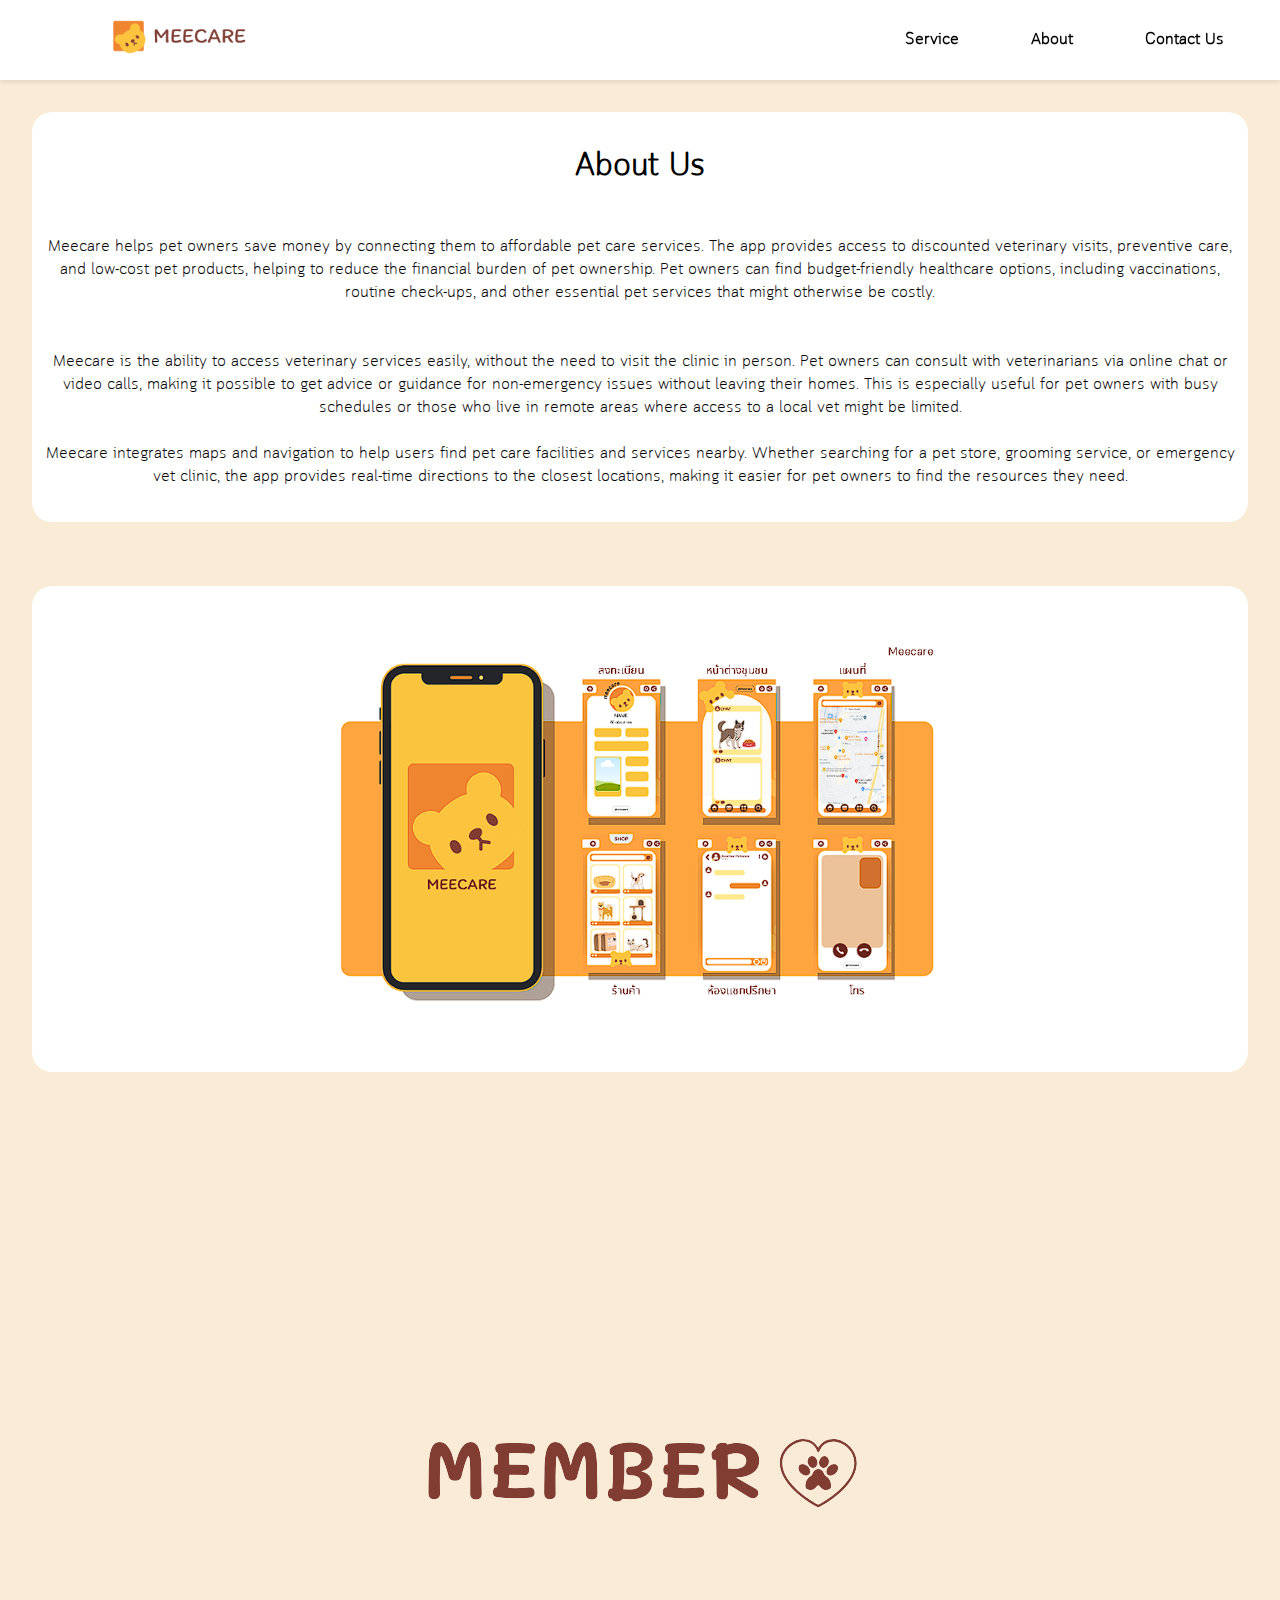
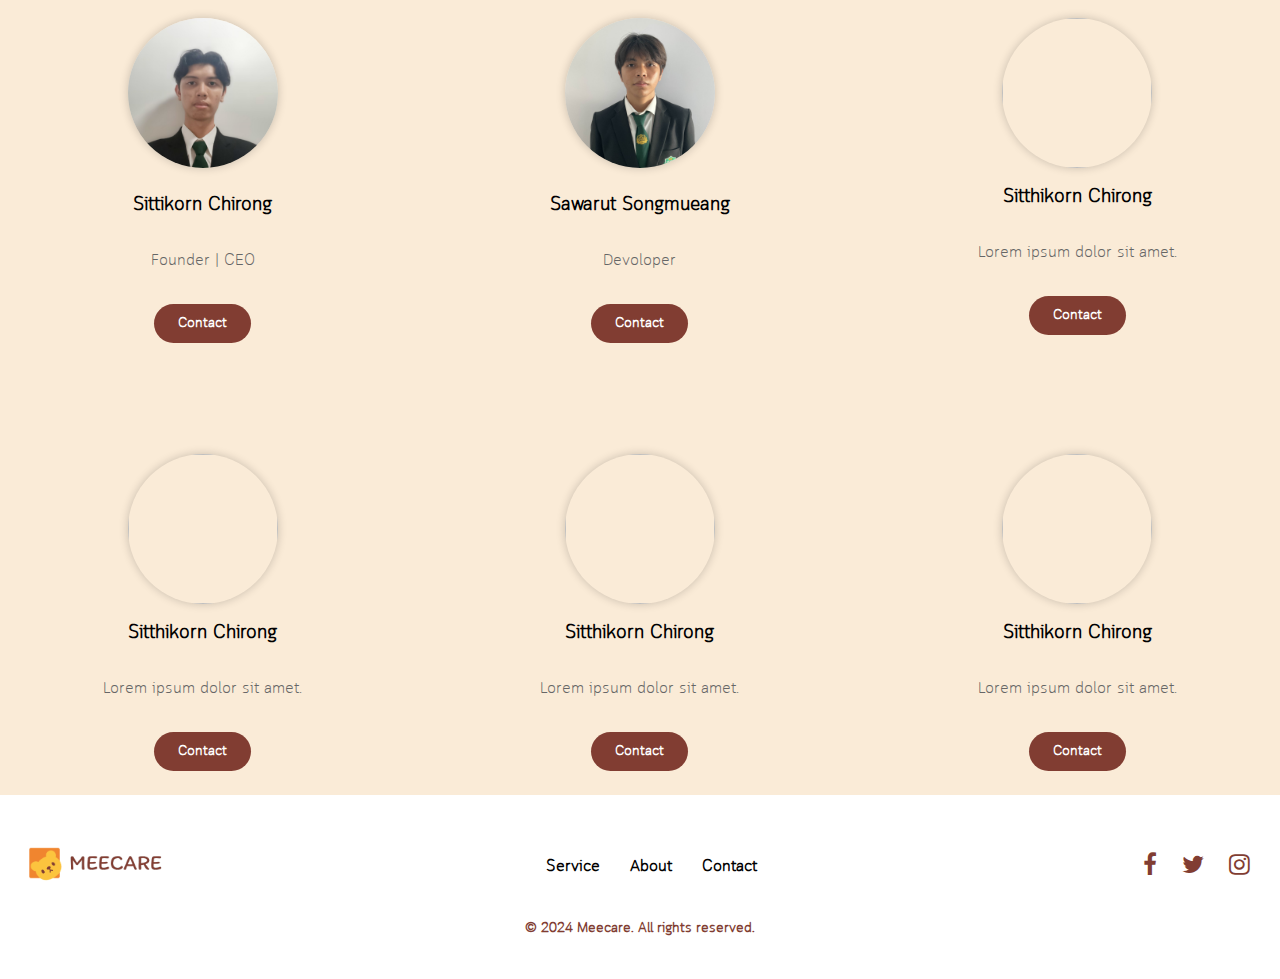
==== commit bf3c6e83: "Update CSS" ====
--- a/about.html
+++ b/about.html
@@ -5,7 +5,7 @@
     <meta charset="UTF-8" />
     <meta name="viewport" content="width=device-width, initial-scale=1.0">
     <title>Meecare</title>
-    <link rel="shortcut icon" href="image/Icon.png" type="image/x-icon">
+    <link rel="shortcut icon" href="../image/Icon.png" type="image/x-icon">
     <link rel="stylesheet" href="style.css">
     <link rel="stylesheet" href="about.css">
     <link rel="stylesheet" href="https://cdnjs.cloudflare.com/ajax/libs/font-awesome/4.7.0/css/font-awesome.min.css">
@@ -13,7 +13,7 @@
 
 <body>
     <nav>
-        <div class="logo"><a href="index.html"><img src="image/Logo.png" alt=""></a></div>
+        <div class="logo"><a href="index.html"><img src="../image/Logo.png" alt=""></a></div>
         <div class="hamburger">
             <span></span>
             <span></span>
@@ -59,24 +59,22 @@
 
             </div>
             <div class="column-right2">
-                <img src="image/about.png">
+                <img src="../image/about.png">
             </div>
     </section>
-    <section class="M"><img src="/Startup-Landing-Page-main/image/Member.png" alt=""></section>
+    <section class="M"><img src="../image/Member.png" alt=""></section>
     <section class="Member">
         <div class="Member-info">
 
-            <br><img
-                src="https://images-ext-1.discordapp.net/external/Ifz6UpzMA7FdJ6MFtT7NC6xwdwERU8BLK06zOFLOqik/%3Fcstp%3Dmx954x960%26ctp%3Ds720x720%26_nc_cat%3D100%26ccb%3D1-7%26_nc_sid%3D6de708%26_nc_ohc%3DlhWCxk4MDdoQ7kNvgFhziK0%26_nc_zt%3D24%26_nc_ht%3Dscontent-ord5-3.xx%26_nc_gid%3DAq5QytX-ENbTCuKwWso0K5a%26oh%3D00_AYDojnvE-x92teCRxYjqWdXtJ0xJX9E-RtKZwmyy-e__kw%26oe%3D6747B198/https/scontent-ord5-3.xx.fbcdn.net/v/t39.30808-1/439966358_1789698534860438_524146837821286851_n.jpg?format=webp&width=667&height=671"
-                alt=""><br>
+            <br><img src="../image/Member1.jpg" alt=""><br>
             <h3>Sittikorn Chirong</h3>
             <br>
-            <p>Manager</p></br>
+            <p>Founder | CEO</p></br>
             <a href="https://github.com/SittikornC">Contact</a>
         </div>
         <div class="Member-info">
 
-            <br><img src="/Startup-Landing-Page-main/image/Member/Member2.jpg" alt=""><br>
+            <br><img src="../image/Member2.jpg" alt=""><br>
             <h3>Sawarut Songmueang</h3>
             <br>
             <p>Devoloper</p></br>
--- a/style.css
+++ b/style.css
@@ -517,6 +517,8 @@
   border-radius: 8px;
 }
 
+
+
 /* Responsive Design */
 @media (max-width: 760px) {
   .hamburger {
--- a/about.css
+++ b/about.css
@@ -7,7 +7,7 @@
 
 @font-face {
   font-family: 'CloudSoft';
-  src: url('/font/Cloud\ Soft-Light.ttf') format('truetype');
+  src: url('../font/CloudSoft-Light.ttf') format('truetype');
 }
 
 /* Navigation Bar */
@@ -145,6 +145,8 @@
 .Member {
   display: grid;
   grid-template-columns: repeat(3, 1fr);
+  gap: 2rem;
+  transition: all 0.3s ease-in-out;
 }
 
 .Member-info {
@@ -153,15 +155,16 @@
 }
 
 .Member-info a {
-  text-decoration: none;
-  padding: 0.6rem 1.5rem;
-  font-weight: bolder;
-  border: none;
-  color: white;
-  background: #813d32;
-  cursor: pointer;
-  border-radius: 50px;
-  transition: background-color 0.3s ease, color 0.3s ease;
+  text-decoration: none; /* ลบขีดเส้นใต้ลิงก์ */
+  padding: 0.6rem 1.5rem; /* ขนาดปุ่ม */
+  font-size: 0.9rem; /* ขนาดฟอนต์ในปุ่ม */
+  font-weight: bolder; /* เพิ่มความหนาของข้อความ */
+  border: none; /* ลบขอบปุ่ม */
+  color: white; /* สีข้อความในปุ่ม */
+  background: #813d32; /* สีพื้นหลังของปุ่ม */
+  cursor: pointer; /* เปลี่ยนเคอร์เซอร์เป็นแบบคลิกได้ */
+  border-radius: 50px; /* มุมโค้งของปุ่ม */
+  transition: background-color 0.3s ease, color 0.3s ease; /* เอฟเฟกต์เปลี่ยนสี */
 }
 
 .Member-info a:hover {
@@ -170,15 +173,34 @@
 }
 
 .Member-info img {
-  width: 150px;
-  border-radius: 100%;
-  box-shadow: 0 0 10px #333;
+  width: 150px; /* ขนาดกว้างของรูป */
+  height: 150px; /* ขนาดสูงของรูป */
+  border-radius: 50%; /* ทำให้รูปภาพเป็นวงกลม */
+  object-fit: cover; /* ปรับรูปให้ครอบเต็มพื้นที่ */
+  box-shadow: 0 0 10px rgba(0, 0, 0, 0.2); /* เพิ่มเงา */
+  margin-bottom: 1rem; /* เพิ่มช่องว่างใต้รูป */
+}
+
+.Member-info h3 {
+  font-size: 1.2rem; /* ขนาดฟอนต์ชื่อ */
+  font-weight: bold; /* ทำให้ตัวอักษรหนา */
+  margin-bottom: 0.5rem; /* เพิ่มช่องว่างระหว่างชื่อกับตำแหน่ง */
+  white-space: nowrap;
+  overflow: hidden;
+  text-overflow: ellipsis;
+}
+
+.Member-info p {
+  font-size: 1rem; /* ขนาดฟอนต์สำหรับตำแหน่งหรือคำอธิบาย */
+  color: #666; /* สีข้อความตำแหน่ง */
+  margin-bottom: 1rem; /* เพิ่มช่องว่างระหว่างข้อความและปุ่ม */
 }
 
 .M {
-  padding: 2rem;
-  color: #fcc43e;
-  text-align: center;
+  display: flex; /* ใช้ Flexbox เพื่อจัดวางรูป */
+  justify-content: center; /* จัดรูปให้อยู่ตรงกลางแนวนอน */
+  align-items: center; /* จัดรูปให้อยู่ตรงกลางแนวตั้ง */
+  padding: 2rem; /* ระยะห่างรอบ */
 }
 
 footer {
@@ -259,6 +281,34 @@
 .footer-bottom p {
   font-size: 14px;
   /* ขนาดตัวอักษร */
+}
+
+@media (max-width: 1024px) {
+  .Member {
+    grid-template-columns: repeat(2, 1fr);
+  }
+
+  .M {
+    padding: 1.5rem; /* ลด Padding */
+  }
+
+  .M img {
+    max-width: 80%; /* ลดขนาดรูปเมื่อหน้าจอเล็ก */
+  }
+}
+
+@media (max-width: 480px) {
+  .Member {
+    grid-template-columns: repeat(1, 1fr);
+  }
+
+  .M {
+    padding: 1rem; /* ลด Padding เพิ่มเติม */
+  }
+
+  .M img {
+    max-width: 100%; /* รูปภาพขยายเต็มความกว้างของ Section */
+  }
 }
 
 @media (max-width: 1280px) {
@@ -343,6 +393,11 @@
   .nav-items ul li {
     text-align: center;
   }
-
-
+  .M {
+    padding: 1.5rem; /* ลด Padding */
+  }
+
+  .M img {
+    max-width: 80%; /* ลดขนาดรูปเมื่อหน้าจอเล็ก */
+  }
 }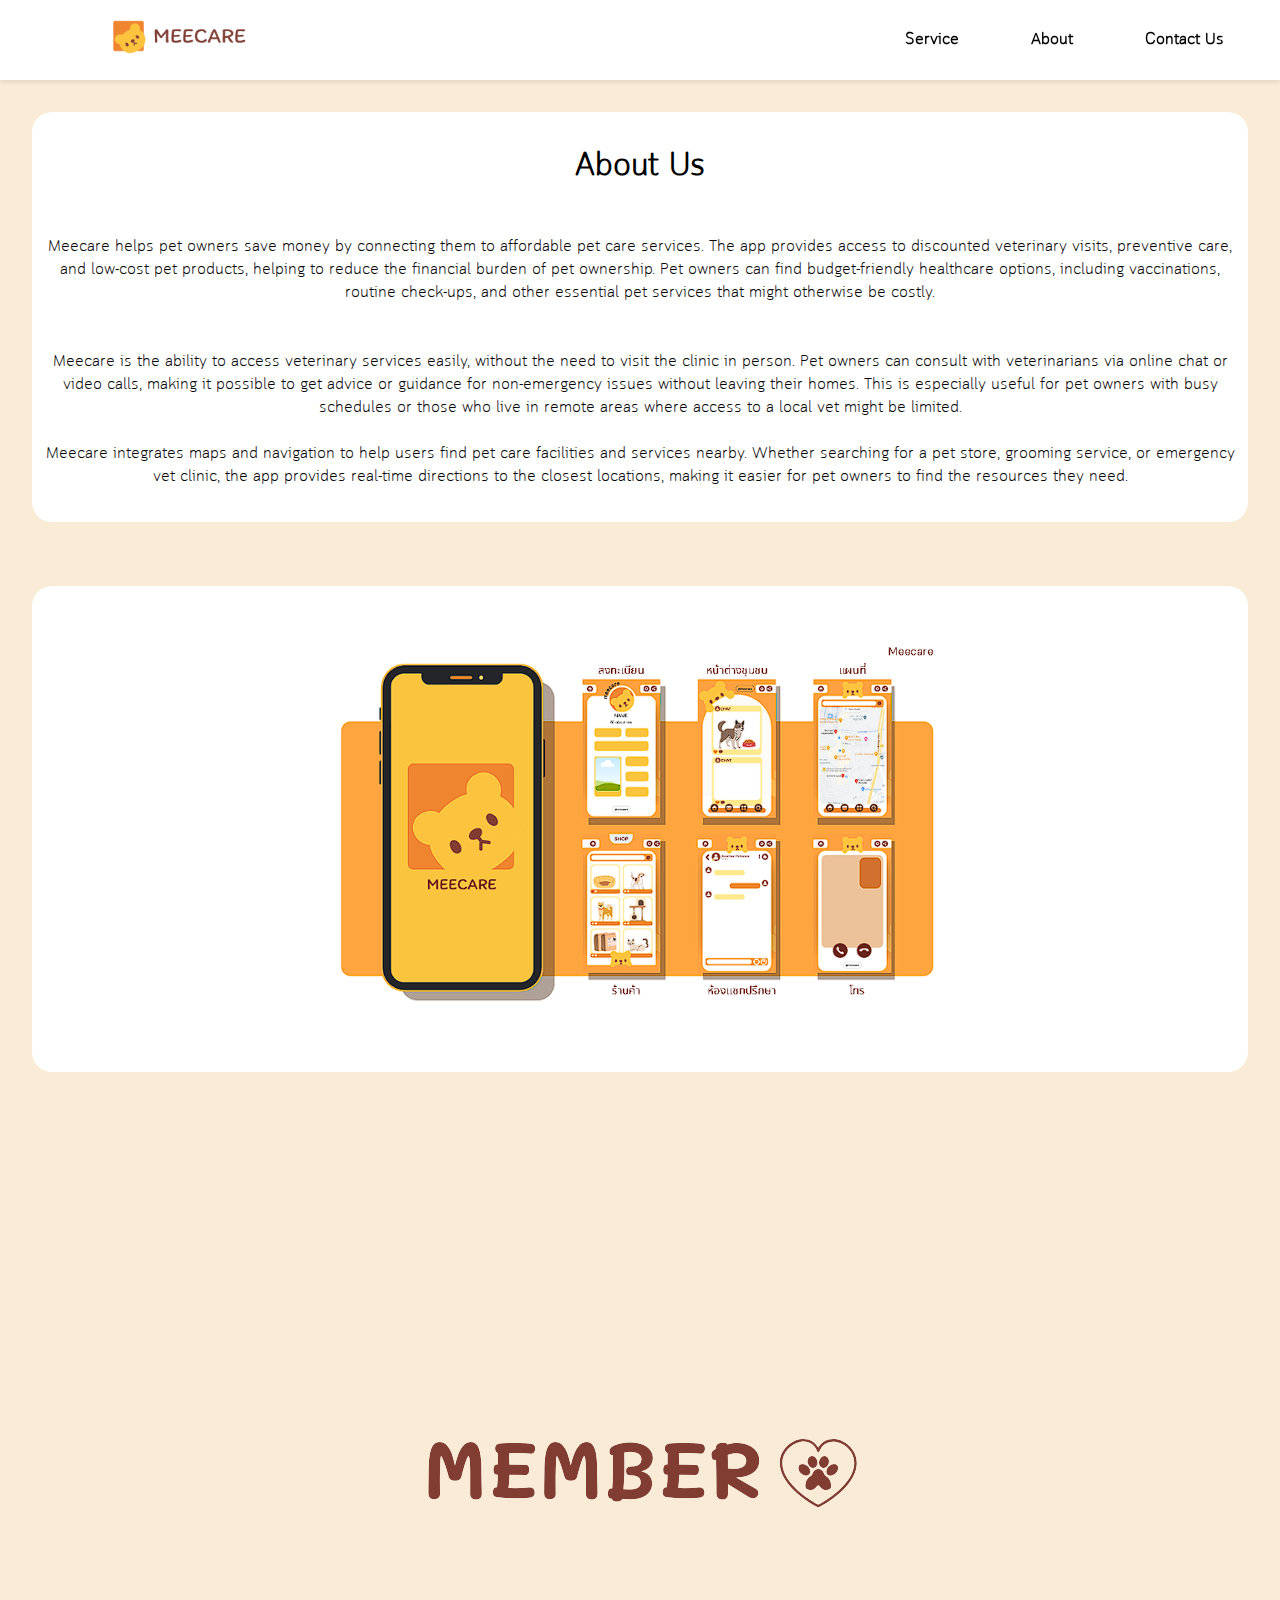
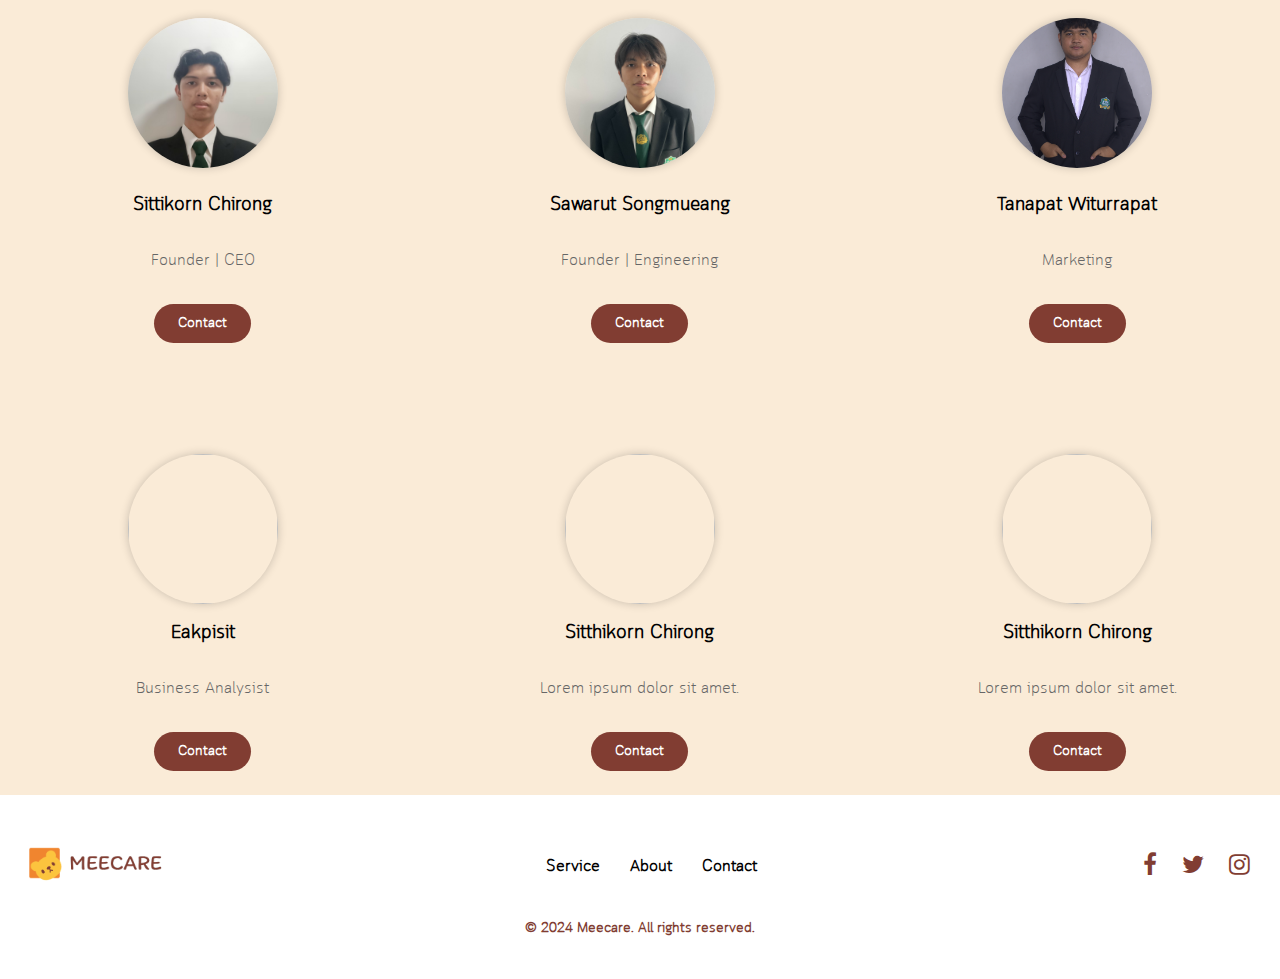
==== commit 379b62f5: "Final_Update" ====
--- a/about.html
+++ b/about.html
@@ -5,7 +5,7 @@
     <meta charset="UTF-8" />
     <meta name="viewport" content="width=device-width, initial-scale=1.0">
     <title>Meecare</title>
-    <link rel="shortcut icon" href="../image/Icon.png" type="image/x-icon">
+    <link rel="shortcut icon" href="image/Icon.png" type="image/x-icon">
     <link rel="stylesheet" href="style.css">
     <link rel="stylesheet" href="about.css">
     <link rel="stylesheet" href="https://cdnjs.cloudflare.com/ajax/libs/font-awesome/4.7.0/css/font-awesome.min.css">
@@ -13,7 +13,7 @@
 
 <body>
     <nav>
-        <div class="logo"><a href="index.html"><img src="../image/Logo.png" alt=""></a></div>
+        <div class="logo"><a href="index.html"><img src="image/Logo.png" alt=""></a></div>
         <div class="hamburger">
             <span></span>
             <span></span>
@@ -23,7 +23,7 @@
             <ul>
                 <li><a href="index.html#Service" class="underline-effect">Service</a></li>
                 <li><a href="about.html" class="underline-effect">About</a></li>
-                <li><a href="#contact" class="underline-effect">Contact Us</a></li>
+                <li><a href="contact.html" class="underline-effect">Contact Us</a></li>
             </ul>
         </div> <!-- ปิด div.nav-items -->
     </nav>
@@ -59,14 +59,14 @@
 
             </div>
             <div class="column-right2">
-                <img src="../image/about.png">
+                <img src="image/about.png">
             </div>
     </section>
-    <section class="M"><img src="../image/Member.png" alt=""></section>
+    <section class="M"><img src="image/Member.png" alt=""></section>
     <section class="Member">
         <div class="Member-info">
 
-            <br><img src="../image/Member1.jpg" alt=""><br>
+            <br><img src="image/Member1.jpg" alt=""><br>
             <h3>Sittikorn Chirong</h3>
             <br>
             <p>Founder | CEO</p></br>
@@ -74,20 +74,18 @@
         </div>
         <div class="Member-info">
 
-            <br><img src="../image/Member2.jpg" alt=""><br>
+            <br><img src="image/Member2.jpg" alt=""><br>
             <h3>Sawarut Songmueang</h3>
             <br>
-            <p>Devoloper</p></br>
+            <p>Founder | Engineering</p></br>
             <a href="https://github.com/SleeppyX">Contact</a>
         </div>
         <div class="Member-info">
 
-            <br><img
-                src="https://images-ext-1.discordapp.net/external/Ifz6UpzMA7FdJ6MFtT7NC6xwdwERU8BLK06zOFLOqik/%3Fcstp%3Dmx954x960%26ctp%3Ds720x720%26_nc_cat%3D100%26ccb%3D1-7%26_nc_sid%3D6de708%26_nc_ohc%3DlhWCxk4MDdoQ7kNvgFhziK0%26_nc_zt%3D24%26_nc_ht%3Dscontent-ord5-3.xx%26_nc_gid%3DAq5QytX-ENbTCuKwWso0K5a%26oh%3D00_AYDojnvE-x92teCRxYjqWdXtJ0xJX9E-RtKZwmyy-e__kw%26oe%3D6747B198/https/scontent-ord5-3.xx.fbcdn.net/v/t39.30808-1/439966358_1789698534860438_524146837821286851_n.jpg?format=webp&width=667&height=671"
-                alt=""><br>
-            <h3>Sitthikorn Chirong</h3>
+            <br><img src="image/Member3.jpg" alt=""><br>
+            <h3>Tanapat Witurrapat</h3>
             <br>
-            <p>Lorem ipsum dolor sit amet.</p></br>
+            <p>Marketing</p></br>
             <a href="#">Contact</a>
         </div>
         <div class="Member-info">
@@ -95,9 +93,9 @@
             <br><img
                 src="https://images-ext-1.discordapp.net/external/Ifz6UpzMA7FdJ6MFtT7NC6xwdwERU8BLK06zOFLOqik/%3Fcstp%3Dmx954x960%26ctp%3Ds720x720%26_nc_cat%3D100%26ccb%3D1-7%26_nc_sid%3D6de708%26_nc_ohc%3DlhWCxk4MDdoQ7kNvgFhziK0%26_nc_zt%3D24%26_nc_ht%3Dscontent-ord5-3.xx%26_nc_gid%3DAq5QytX-ENbTCuKwWso0K5a%26oh%3D00_AYDojnvE-x92teCRxYjqWdXtJ0xJX9E-RtKZwmyy-e__kw%26oe%3D6747B198/https/scontent-ord5-3.xx.fbcdn.net/v/t39.30808-1/439966358_1789698534860438_524146837821286851_n.jpg?format=webp&width=667&height=671"
                 alt=""><br>
-            <h3>Sitthikorn Chirong</h3>
+            <h3>Eakpisit</h3>
             <br>
-            <p>Lorem ipsum dolor sit amet.</p></br>
+            <p>Business Analysist</p></br>
             <a href="#">Contact</a>
         </div>
         <div class="Member-info">
--- a/style.css
+++ b/style.css
@@ -7,7 +7,7 @@
 
 @font-face {
   font-family: 'CloudSoft';
-  src: url('../font/CloudSoft-Light.ttf') format('truetype');
+  src: url('font/CloudSoft-Light.ttf') format('truetype');
 }
 
 body {
@@ -46,7 +46,8 @@
 }
 
 .logo img {
-  max-width: 150px;;
+  max-width: 150px;
+  ;
 }
 
 .nav-items {
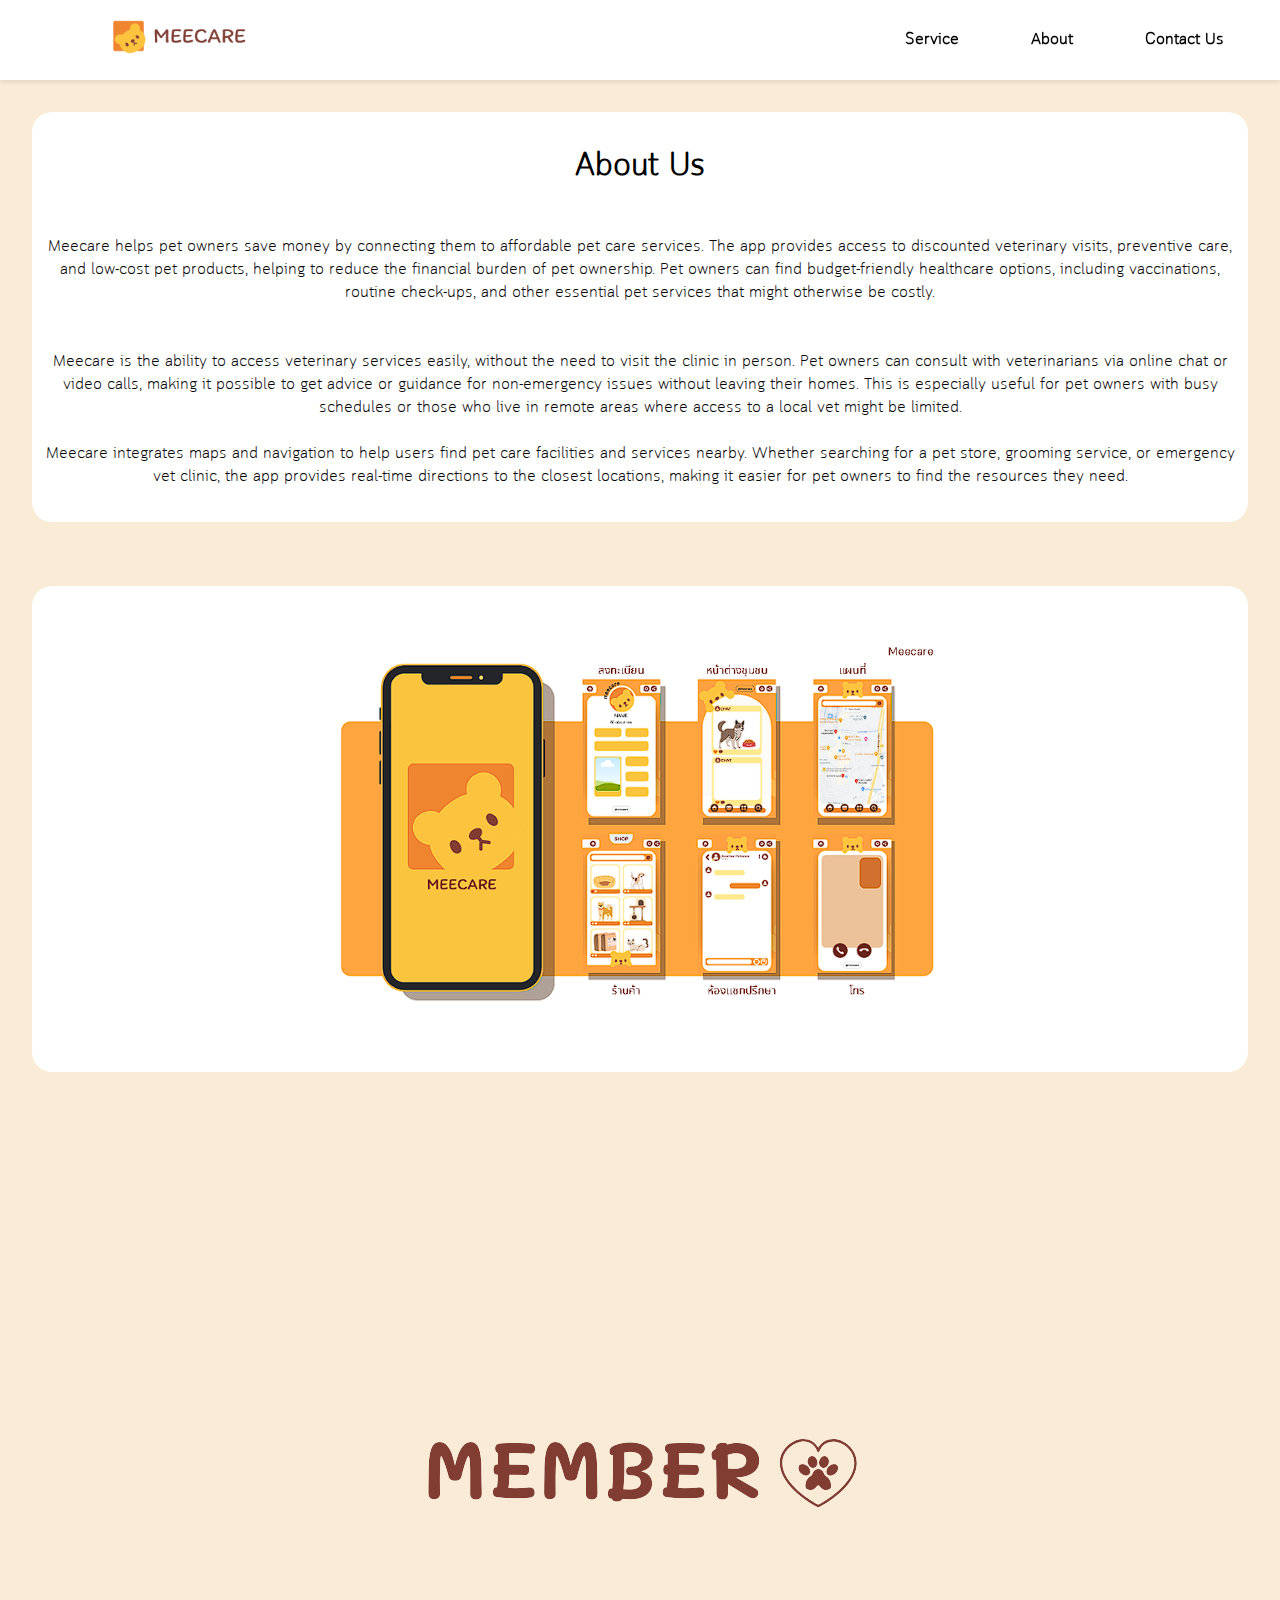
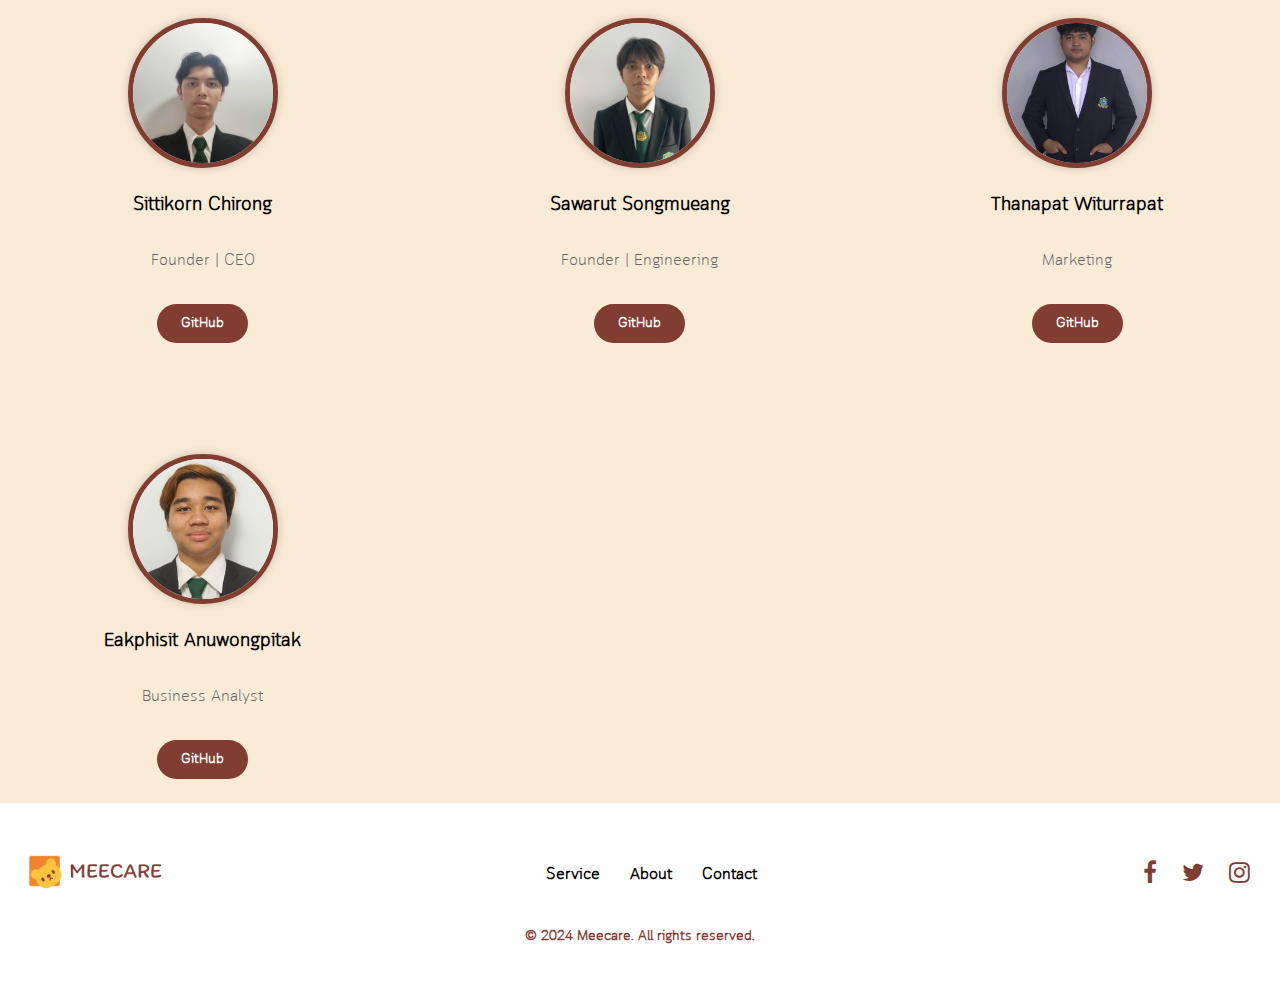
==== commit a9ece83e: "Last Update" ====
--- a/about.html
+++ b/about.html
@@ -70,7 +70,7 @@
             <h3>Sittikorn Chirong</h3>
             <br>
             <p>Founder | CEO</p></br>
-            <a href="https://github.com/SittikornC">Contact</a>
+            <a href="https://github.com/Sittikorn00">GitHub</a>
         </div>
         <div class="Member-info">
 
@@ -78,45 +78,23 @@
             <h3>Sawarut Songmueang</h3>
             <br>
             <p>Founder | Engineering</p></br>
-            <a href="https://github.com/SleeppyX">Contact</a>
+            <a href="https://github.com/SleeppyX">GitHub</a>
         </div>
         <div class="Member-info">
 
             <br><img src="image/Member3.jpg" alt=""><br>
-            <h3>Tanapat Witurrapat</h3>
+            <h3>Thanapat Witurrapat</h3>
             <br>
             <p>Marketing</p></br>
-            <a href="#">Contact</a>
+            <a href="https://github.com/MagusGxLx">GitHub</a>
         </div>
         <div class="Member-info">
 
-            <br><img
-                src="https://images-ext-1.discordapp.net/external/Ifz6UpzMA7FdJ6MFtT7NC6xwdwERU8BLK06zOFLOqik/%3Fcstp%3Dmx954x960%26ctp%3Ds720x720%26_nc_cat%3D100%26ccb%3D1-7%26_nc_sid%3D6de708%26_nc_ohc%3DlhWCxk4MDdoQ7kNvgFhziK0%26_nc_zt%3D24%26_nc_ht%3Dscontent-ord5-3.xx%26_nc_gid%3DAq5QytX-ENbTCuKwWso0K5a%26oh%3D00_AYDojnvE-x92teCRxYjqWdXtJ0xJX9E-RtKZwmyy-e__kw%26oe%3D6747B198/https/scontent-ord5-3.xx.fbcdn.net/v/t39.30808-1/439966358_1789698534860438_524146837821286851_n.jpg?format=webp&width=667&height=671"
-                alt=""><br>
-            <h3>Eakpisit</h3>
+            <br><img src="image/Member4.jpg" alt=""><br>
+            <h3>Eakphisit Anuwongpitak</h3>
             <br>
-            <p>Business Analysist</p></br>
-            <a href="#">Contact</a>
-        </div>
-        <div class="Member-info">
-
-            <br><img
-                src="https://images-ext-1.discordapp.net/external/Ifz6UpzMA7FdJ6MFtT7NC6xwdwERU8BLK06zOFLOqik/%3Fcstp%3Dmx954x960%26ctp%3Ds720x720%26_nc_cat%3D100%26ccb%3D1-7%26_nc_sid%3D6de708%26_nc_ohc%3DlhWCxk4MDdoQ7kNvgFhziK0%26_nc_zt%3D24%26_nc_ht%3Dscontent-ord5-3.xx%26_nc_gid%3DAq5QytX-ENbTCuKwWso0K5a%26oh%3D00_AYDojnvE-x92teCRxYjqWdXtJ0xJX9E-RtKZwmyy-e__kw%26oe%3D6747B198/https/scontent-ord5-3.xx.fbcdn.net/v/t39.30808-1/439966358_1789698534860438_524146837821286851_n.jpg?format=webp&width=667&height=671"
-                alt=""><br>
-            <h3>Sitthikorn Chirong</h3>
-            <br>
-            <p>Lorem ipsum dolor sit amet.</p></br>
-            <a href="#">Contact</a>
-        </div>
-        <div class="Member-info">
-
-            <br><img
-                src="https://images-ext-1.discordapp.net/external/Ifz6UpzMA7FdJ6MFtT7NC6xwdwERU8BLK06zOFLOqik/%3Fcstp%3Dmx954x960%26ctp%3Ds720x720%26_nc_cat%3D100%26ccb%3D1-7%26_nc_sid%3D6de708%26_nc_ohc%3DlhWCxk4MDdoQ7kNvgFhziK0%26_nc_zt%3D24%26_nc_ht%3Dscontent-ord5-3.xx%26_nc_gid%3DAq5QytX-ENbTCuKwWso0K5a%26oh%3D00_AYDojnvE-x92teCRxYjqWdXtJ0xJX9E-RtKZwmyy-e__kw%26oe%3D6747B198/https/scontent-ord5-3.xx.fbcdn.net/v/t39.30808-1/439966358_1789698534860438_524146837821286851_n.jpg?format=webp&width=667&height=671"
-                alt=""><br>
-            <h3>Sitthikorn Chirong</h3>
-            <br>
-            <p>Lorem ipsum dolor sit amet.</p></br>
-            <a href="#">Contact</a>
+            <p>Business Analyst</p></br>
+            <a href="https://github.com/RionMReal">GitHub</a>
         </div>
     </section>
 </body>
@@ -127,9 +105,9 @@
         </div>
         <div class="footer-links">
             <ul>
-                <li><a href="#Service">Service</a></li>
+                <li><a href="index.html#Service">Service</a></li>
                 <li><a href="about.html">About</a></li>
-                <li><a href="#contact">Contact</a></li>
+                <li><a href="contact.html">Contact</a></li>
             </ul>
         </div>
         <div class="footer-social">
--- a/style.css
+++ b/style.css
@@ -505,7 +505,6 @@
   font-size: 18px;
   margin-bottom: 20px;
   color: black;
-  font-weight: 600;
 }
 
 .hero-affordable-pet-care .column-right {
--- a/about.css
+++ b/about.css
@@ -173,12 +173,13 @@
 }
 
 .Member-info img {
-  width: 150px; /* ขนาดกว้างของรูป */
-  height: 150px; /* ขนาดสูงของรูป */
-  border-radius: 50%; /* ทำให้รูปภาพเป็นวงกลม */
-  object-fit: cover; /* ปรับรูปให้ครอบเต็มพื้นที่ */
+  width: 150px; /* ขนาดความกว้างของรูป */
+  height: 150px; /* ขนาดความสูงของรูป */
+  border-radius: 50%; /* ทำให้รูปเป็นวงกลม */
+  object-fit: cover; /* ให้รูปครอบเต็มวงกลม */
   box-shadow: 0 0 10px rgba(0, 0, 0, 0.2); /* เพิ่มเงา */
-  margin-bottom: 1rem; /* เพิ่มช่องว่างใต้รูป */
+  margin-bottom: 1rem; /* เว้นช่องว่างด้านล่าง */
+  border: 5px solid #813d32; /* เพิ่มขอบสีรอบรูป */
 }
 
 .Member-info h3 {
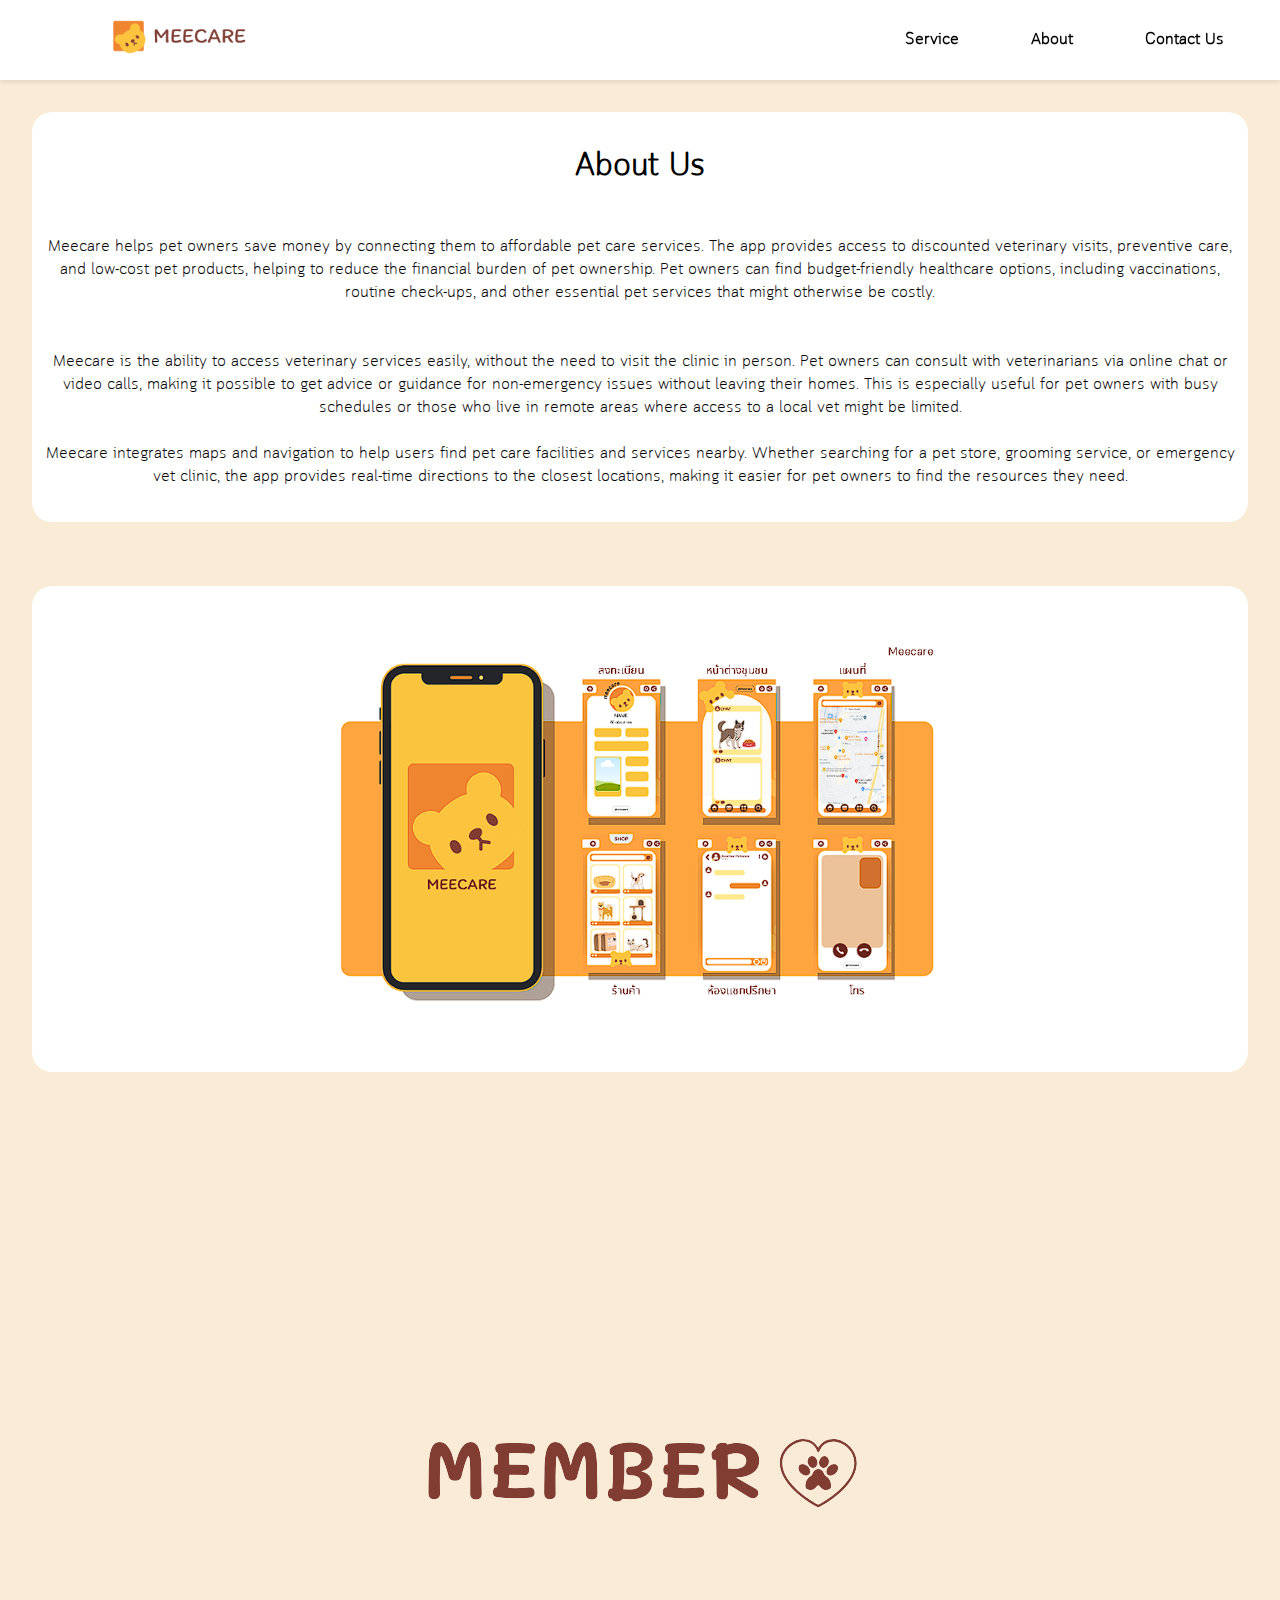
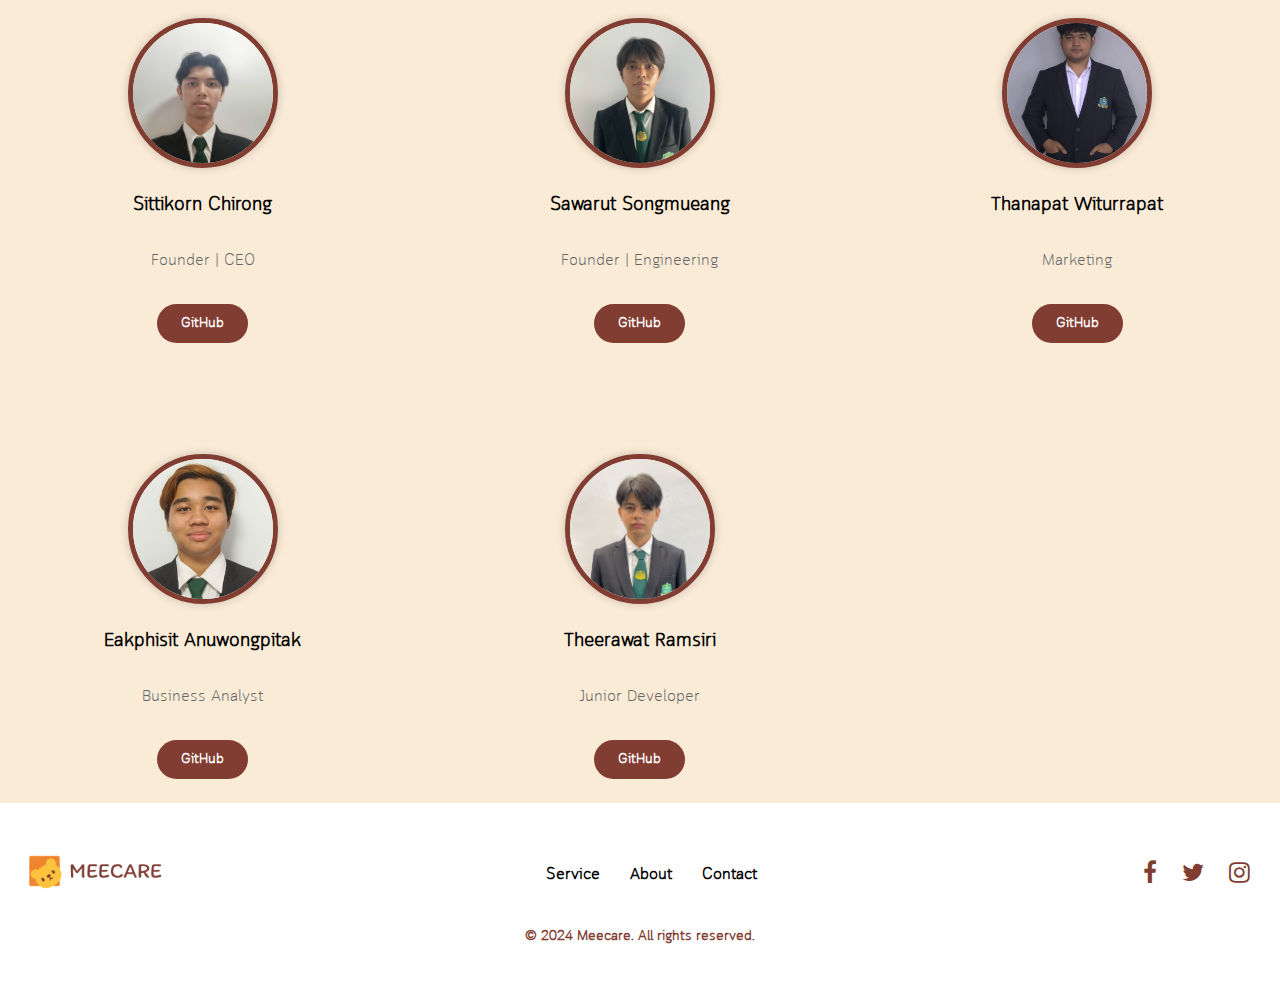
==== commit e9d101df: "Update" ====
--- a/about.html
+++ b/about.html
@@ -96,6 +96,14 @@
             <p>Business Analyst</p></br>
             <a href="https://github.com/RionMReal">GitHub</a>
         </div>
+        <div class="Member-info">
+
+            <br><img src="image/Member5.jpg" alt=""><br>
+            <h3>Theerawat Ramsiri</h3>
+            <br>
+            <p>Junior Developer</p></br>
+            <a href="https://k1mtherawat.github.io/My-resume/">GitHub</a>
+        </div>
     </section>
 </body>
 <footer>
--- a/style.css
+++ b/style.css
@@ -14,7 +14,6 @@
   background-color: antiquewhite;
 }
 
-/* Navigation Bar */
 nav {
   height: 80px;
   background: #ffffff;
@@ -40,14 +39,12 @@
   color: #fdcc04;
 }
 
-/* Logo in Navbar */
 .logo {
   padding: 0 3rem;
 }
 
 .logo img {
   max-width: 150px;
-  ;
 }
 
 .nav-items {
@@ -71,13 +68,10 @@
   color: #813d32;
 }
 
-/* Hamburger Menu */
 .hamburger {
   display: none;
-  /* ซ่อน Hamburger Menu ในหน้าจอใหญ่ */
   position: absolute;
   right: 1rem;
-  /* ชิดขอบขวา */
   cursor: pointer;
   flex-direction: column;
   gap: 5px;
@@ -95,9 +89,6 @@
   background: #fdcc04;
 }
 
-/* Effect */
-
-/* Underline Navbar */
 .underline-effect {
   display: inline-block;
   position: relative;
@@ -118,8 +109,6 @@
   width: 100%;
 }
 
-
-/* Hero Section */
 .hero {
   background: #ffffff;
 }
@@ -135,23 +124,15 @@
 
 .hero-service-container {
   width: 100%;
-  /* ใช้ความกว้างเต็ม */
   max-width: 1200px;
-  /* จำกัดความกว้างสูงสุด */
   padding: 20px;
-  /* เพิ่ม padding ให้เหมาะสม */
   margin: 0 auto;
-  /* จัดให้อยู่กลาง */
   box-sizing: border-box;
-  /* รักษา padding ให้อยู่ในขอบเขต */
-}
-
+}
 
 .hero-service-container img {
   width: 100%;
-  /* กำหนดความกว้างให้เต็ม */
   max-width: 500px;
-  /* จำกัดความกว้างของภาพ */
   height: auto;
   overflow: hidden;
 }
@@ -187,15 +168,10 @@
 
 .column-right img {
   width: auto;
-  /* ใช้ความกว้างอัตโนมัติ */
   max-width: 100%;
-  /* จำกัดขนาดให้ไม่เกิน container */
   height: auto;
-  /* รักษาสัดส่วน */
   display: block;
-  /* ป้องกัน space ด้านข้าง */
   margin: 0 auto;
-  /* จัดให้อยู่กลาง */
 }
 
 button {
@@ -217,55 +193,37 @@
 
 .hero-image {
   width: 100%;
-  /* กำหนดความกว้างให้เต็ม */
   max-width: 500px;
-  /* จำกัดความกว้างของภาพ */
   height: auto;
 }
 
 .grid {
   display: grid;
-  /* เปิดใช้งาน Grid Layout */
   grid-template-columns: repeat(auto-fit, minmax(200px, 1fr));
-  /* สร้าง 3 คอลัมน์เท่าๆ กัน */
   gap: 2rem;
-  /* เพิ่มระยะห่างระหว่างคอลัมน์ */
   padding: 3rem 2rem;
   background-color: antiquewhite;
-  /* สีพื้นหลังสำหรับ section */
   margin-bottom: 60px;
 }
 
 .grid-item {
   background-color: #ffffff;
   border: 3px solid #813d32;
-  /* สีพื้นหลังของแต่ละไอเท็ม */
   padding: 2rem;
   border-radius: 15px;
-  /* ทำมุมโค้งให้กับกล่อง */
-  display: flex;
-  /* ใช้ Flexbox */
+  display: flex;
   flex-direction: column;
-  /* จัดเนื้อหาภายใน grid-item เป็นคอลัมน์ */
   align-items: center;
-  /* จัดตำแหน่งทุกอย่างในแนวนอน */
   justify-content: center;
-  /* จัดตำแหน่งทุกอย่างในแนวตั้ง */
   transition: 0.3s;
 }
-
 
 .grid-item img {
   width: 100%;
-  /* ให้ภาพเต็มความกว้างของ grid item */
   height: auto;
-  /* ปรับความสูงให้อัตโนมัติ */
   max-width: 150px;
-  /* กำหนดขนาดสูงสุดของภาพ */
   margin-bottom: 1rem;
-  /* เพิ่มระยะห่างจากข้อความ */
   object-fit: cover;
-  /* ครอบภาพให้เต็มพื้นที่ */
 }
 
 .grid-item:hover {
@@ -284,146 +242,101 @@
 
 .service {
   background-color: antiquewhite;
-  /* เพิ่มพื้นหลังที่อ่อน ๆ */
   padding: 40px 20px;
-  /* เพิ่มช่องว่างด้านบน-ล่าง */
   text-align: center;
-  /* จัดข้อความให้ตรงกลาง */
 }
 
 .section-title {
   font-size: 2.5rem;
-  /* ขนาดตัวอักษรที่ใหญ่ */
   font-weight: 700;
-  /* ทำให้ตัวหนา */
   color: black;
-  /* สีข้อความ */
   margin-bottom: 30px;
-  /* เพิ่มช่องว่างใต้ข้อความ */
   text-transform: uppercase;
-  /* ทำให้ข้อความเป็นตัวพิมพ์ใหญ่ทั้งหมด */
   letter-spacing: 2px;
-  /* เพิ่มการเว้นระยะตัวอักษร */
   position: relative;
-  /* เพื่อทำการใช้ line after */
 }
 
 .section-title::after {
   content: '';
   display: block;
   width: 60px;
-  /* ความยาวของเส้น */
   height: 3px;
-  /* ความหนาของเส้น */
   background-color: #813d32;
-  /* สีเส้น */
   margin: 20px auto 0;
-  /* จัดให้เส้นอยู่กลาง */
 }
 
 .learn-more {
   background-color: #813d32;
-  /* สีพื้นหลังของปุ่ม */
   color: white;
-  /* สีตัวอักษร */
   padding: 10px 20px;
-  /* ระยะห่างภายในปุ่ม */
   border: none;
-  /* ไม่มีขอบ */
   border-radius: 5px;
-  /* ขอบโค้ง */
   cursor: pointer;
-  /* เปลี่ยนเคอร์เซอร์เมื่อชี้ไปที่ปุ่ม */
   font-size: 1rem;
-  /* ขนาดตัวอักษร */
   transition: background-color 0.3s ease;
-  /* เปลี่ยนสีพื้นหลังเมื่อ hover */
   margin-top: 20px;
 }
 
 .learn-more:hover {
   background-color: #fdcc04;
-  /* เปลี่ยนสีพื้นหลังเมื่อ hover */
 }
 
 footer {
   background-color: white;
-  /* พื้นหลังสีเข้ม */
-  color: #813d32;
-  /* สีข้อความขาว */
+  color: #813d32;
   padding: 40px 20px;
-  /* ช่องว่างด้านใน */
   text-align: center;
   font-weight: bolder;
 }
 
 .footer-container {
   display: flex;
-  /* ใช้ flexbox ในการจัดเรียง */
   justify-content: space-between;
-  /* จัดเรียงไอเท็มให้กระจาย */
   align-items: center;
-  /* จัดให้แนวตั้งตรงกลาง */
   max-width: 1250px;
-  /* กำหนดความกว้างสูงสุด */
   margin: 0 auto;
-  /* จัดให้อยู่กลาง */
 }
 
 .footer-logo img {
   max-width: 150px;
-  /* กำหนดขนาดของโลโก้ */
 }
 
 .footer-links ul {
   list-style: none;
-  /* ลบจุดจากลิสต์ */
   padding: 0;
   display: flex;
-  /* ใช้ flexbox ในการจัดเรียงลิงก์ */
 }
 
 .footer-links ul li {
   margin: 0 15px;
-  /* ช่องว่างระหว่างลิงก์ */
 }
 
 .footer-links a {
   text-decoration: none;
-  /* ลบขีดเส้นใต้ */
   color: black;
-  /* สีลิงก์ขาว */
   font-weight: bolder;
-  /* ข้อความหนานิดหน่อย */
 }
 
 .footer-links a:hover {
   color: #813d32;
-  /* เปลี่ยนสีเมื่อ hover */
 }
 
 .footer-social a {
   color: #813d32;
-  /* สีไอคอนโซเชียลขาว */
   margin: 0 10px;
-  /* ช่องว่างระหว่างไอคอน */
   font-size: 24px;
-  /* ขนาดของไอคอน */
 }
 
 .footer-social a:hover {
   color: black;
-  /* เปลี่ยนสีเมื่อ hover */
 }
 
 .footer-bottom {
   margin-top: 20px;
-  /* ช่องว่างระหว่างส่วนท้าย */
 }
 
 .footer-bottom p {
   font-size: 14px;
-  /* ขนาดตัวอักษร */
 }
 
 .affordable-pet-care {
@@ -441,18 +354,13 @@
 .grid-container {
   display: grid;
   grid-template-columns: repeat(2, 1fr);
-  /* สร้าง 2 คอลัมน์ */
   gap: 20px;
-  /* ช่องว่างระหว่าง item */
   justify-items: center;
-  /* จัดการให้อยู่กลาง */
   margin-top: 20px;
 }
 
-/* Hero section สำหรับ Affordable Pet Care */
 .hero-affordable-pet-care {
   background-color: antiquewhite;
-  /* สามารถเลือกพื้นหลังตามต้องการ */
   padding: 20px;
   text-align: left;
   margin-bottom: 170px;
@@ -470,35 +378,20 @@
   flex: 1;
   padding: 20px;
   background-color: white;
-  /* สีที่ใช้สำหรับข้อความ */
 }
 
 .hero-affordable-pet-care h1 {
   font-size: 36px;
   color: #813d32;
-  /* ใช้สีเข้มเพื่อให้ข้อความเด่นชัด */
   margin-bottom: 20px;
   padding: 15px 30px;
   background-color: #f9f9f9;
-  /* พื้นหลังสีอ่อนทำให้ข้อความเด่น */
   border: 2px solid #813d32;
-  /* กรอบบางๆ เพื่อเพิ่มมิติ */
   border-radius: 8px;
-  /* มุมโค้งเพื่อความนุ่มนวล */
   text-align: center;
-  /* จัดข้อความให้อยู่กลาง */
   text-transform: uppercase;
-  /* ตัวพิมพ์ใหญ่ทั้งหมด */
   letter-spacing: 1px;
-  /* เพิ่มการเว้นระยะตัวอักษรเพื่อให้อ่านง่ายขึ้น */
   line-height: 1.4;
-  /* เพิ่มระยะห่างระหว่างบรรทัด */
-}
-
-.hero-affordable-pet-care h1::before {
-  content: "";
-  display: none;
-  /* ซ่อนแอนิเมชั่นแสง */
 }
 
 .hero-affordable-pet-care p {
@@ -517,23 +410,26 @@
   border-radius: 8px;
 }
 
-
-
-/* Responsive Design */
+@media (max-width: 1024px) {
+  .grid {
+    grid-template-columns: repeat(1, 1fr);
+  }
+
+  .hero-container {
+    grid-template-columns: repeat(1, 1fr);
+  }
+}
+
 @media (max-width: 760px) {
   .hamburger {
     display: flex;
-    /* แสดง Hamburger Menu */
     top: 50%;
-    /* วางตำแหน่ง Hamburger ตรงกลางแนวตั้ง */
     transform: translateY(-50%);
   }
 
   nav {
     justify-content: center;
-    /* ให้โลโก้อยู่ตรงกลาง */
     position: sticky;
-    /* ตั้งตำแหน่งให้ Hamburger และ Logo ทำงานร่วมกัน */
     padding: 0 1rem;
   }
 
@@ -544,14 +440,12 @@
 
   .logo {
     position: absolute;
-    /* วางโลโก้ตรงกลาง */
     left: 50%;
     transform: translateX(-50%);
   }
 
   .nav-items {
     display: none;
-    /* ซ่อนเมนู */
     position: absolute;
     top: 80px;
     right: 0;
@@ -566,7 +460,6 @@
 
   .nav-items.active {
     display: flex;
-    /* แสดงเมนูเมื่อมี class active */
   }
 
   .nav-items ul {
@@ -597,18 +490,13 @@
 
   .column-right img {
     max-width: 80%;
-    /* ลดขนาดรูปภาพในหน้าจอเล็ก */
     height: auto;
-    /* คงอัตราส่วน */
     margin: 0 auto;
-    /* จัดให้อยู่กลาง */
     object-fit: cover;
-    /* ครอบรูปภาพให้เหมาะสม */
   }
 
   .grid-item img {
     max-width: 100px;
-    /* ลดขนาดรูปภาพลงเมื่อหน้าจอเล็ก */
   }
 
   .grid-container {
@@ -617,7 +505,6 @@
 
   .section-title {
     font-size: 1.8rem;
-    /* ขนาดข้อความเล็กลง */
     letter-spacing: 1px;
   }
 
@@ -627,16 +514,13 @@
 
   .service {
     padding: 30px 10px;
-    /* ลดช่องว่างด้านบน-ล่าง */
   }
 
   .hero-service-container {
     flex-direction: column;
-    /* เรียงในแนวตั้ง */
     align-items: center;
     text-align: center;
     padding: 10px 10px 0 10px;
-    /* ลด padding */
     margin: 10px;
   }
 
@@ -647,16 +531,12 @@
 
   .footer-container {
     flex-direction: column;
-    /* เปลี่ยนจากแถวเป็นคอลัมน์ */
     text-align: center;
-    /* จัดข้อความให้กลาง */
   }
 
   .footer-links ul {
     flex-direction: column;
-    /* เปลี่ยนจากแถวเป็นคอลัมน์ */
     margin-top: 20px;
-    /* ช่องว่างระหว่างลิงก์ */
   }
 
   .footer-links ul li {
@@ -669,7 +549,6 @@
 
   .footer-social {
     margin-top: 20px;
-    /* ช่องว่างระหว่างไอคอนโซเชียล */
   }
 
   .hero-affordable-pet-care .hero-container {
@@ -688,9 +567,6 @@
   .hero-service-container h1,
   .hero-service-container p {
     font-size: 1.2rem;
-    /* ลดขนาดตัวอักษร */
     text-align: center;
-    /* จัดข้อความให้อยู่กลาง */
-  }
-
-}+  }
+}
--- a/about.css
+++ b/about.css
@@ -7,10 +7,9 @@
 
 @font-face {
   font-family: 'CloudSoft';
-  src: url('../font/CloudSoft-Light.ttf') format('truetype');
-}
-
-/* Navigation Bar */
+  src: url('font/CloudSoft-Light.ttf') format('truetype');
+}
+
 nav {
   height: 80px;
   background: #ffffff;
@@ -36,7 +35,6 @@
   color: #fdcc04;
 }
 
-/* Logo in Navbar */
 .logo {
   padding: 0 3rem;
 }
@@ -66,13 +64,10 @@
   color: #813d32;
 }
 
-/* Hamburger Menu */
 .hamburger {
   display: none;
-  /* ซ่อน Hamburger Menu ในหน้าจอใหญ่ */
   position: absolute;
   right: 1rem;
-  /* ชิดขอบขวา */
   cursor: pointer;
   flex-direction: column;
   gap: 5px;
@@ -90,9 +85,6 @@
   background: #fdcc04;
 }
 
-/* Effect */
-
-/* Underline Navbar */
 .underline-effect {
   display: inline-block;
   position: relative;
@@ -120,7 +112,6 @@
   padding: 3rem;
   gap: 2rem;
   background-color: antiquewhite;
-
 }
 
 .column-left2,
@@ -136,10 +127,8 @@
 .column-right2 img {
   max-width: 100%;
   height: auto;
-  /* รักษาอัตราส่วนของภาพ */
   display: block;
   margin: 0 auto;
-  /* จัดภาพให้อยู่ตรงกลาง */
 }
 
 .Member {
@@ -155,16 +144,16 @@
 }
 
 .Member-info a {
-  text-decoration: none; /* ลบขีดเส้นใต้ลิงก์ */
-  padding: 0.6rem 1.5rem; /* ขนาดปุ่ม */
-  font-size: 0.9rem; /* ขนาดฟอนต์ในปุ่ม */
-  font-weight: bolder; /* เพิ่มความหนาของข้อความ */
-  border: none; /* ลบขอบปุ่ม */
-  color: white; /* สีข้อความในปุ่ม */
-  background: #813d32; /* สีพื้นหลังของปุ่ม */
-  cursor: pointer; /* เปลี่ยนเคอร์เซอร์เป็นแบบคลิกได้ */
-  border-radius: 50px; /* มุมโค้งของปุ่ม */
-  transition: background-color 0.3s ease, color 0.3s ease; /* เอฟเฟกต์เปลี่ยนสี */
+  text-decoration: none;
+  padding: 0.6rem 1.5rem;
+  font-size: 0.9rem;
+  font-weight: bolder;
+  border: none;
+  color: white;
+  background: #813d32;
+  cursor: pointer;
+  border-radius: 50px;
+  transition: background-color 0.3s ease, color 0.3s ease;
 }
 
 .Member-info a:hover {
@@ -173,115 +162,93 @@
 }
 
 .Member-info img {
-  width: 150px; /* ขนาดความกว้างของรูป */
-  height: 150px; /* ขนาดความสูงของรูป */
-  border-radius: 50%; /* ทำให้รูปเป็นวงกลม */
-  object-fit: cover; /* ให้รูปครอบเต็มวงกลม */
-  box-shadow: 0 0 10px rgba(0, 0, 0, 0.2); /* เพิ่มเงา */
-  margin-bottom: 1rem; /* เว้นช่องว่างด้านล่าง */
-  border: 5px solid #813d32; /* เพิ่มขอบสีรอบรูป */
+  width: 150px;
+  height: 150px;
+  border-radius: 50%;
+  object-fit: cover;
+  box-shadow: 0 0 10px rgba(0, 0, 0, 0.2);
+  margin-bottom: 1rem;
+  border: 5px solid #813d32;
 }
 
 .Member-info h3 {
-  font-size: 1.2rem; /* ขนาดฟอนต์ชื่อ */
-  font-weight: bold; /* ทำให้ตัวอักษรหนา */
-  margin-bottom: 0.5rem; /* เพิ่มช่องว่างระหว่างชื่อกับตำแหน่ง */
+  font-size: 1.2rem;
+  font-weight: bold;
+  margin-bottom: 0.5rem;
   white-space: nowrap;
   overflow: hidden;
   text-overflow: ellipsis;
 }
 
 .Member-info p {
-  font-size: 1rem; /* ขนาดฟอนต์สำหรับตำแหน่งหรือคำอธิบาย */
-  color: #666; /* สีข้อความตำแหน่ง */
-  margin-bottom: 1rem; /* เพิ่มช่องว่างระหว่างข้อความและปุ่ม */
+  font-size: 1rem;
+  color: #666;
+  margin-bottom: 1rem;
 }
 
 .M {
-  display: flex; /* ใช้ Flexbox เพื่อจัดวางรูป */
-  justify-content: center; /* จัดรูปให้อยู่ตรงกลางแนวนอน */
-  align-items: center; /* จัดรูปให้อยู่ตรงกลางแนวตั้ง */
-  padding: 2rem; /* ระยะห่างรอบ */
+  display: flex;
+  justify-content: center;
+  align-items: center;
+  padding: 2rem;
 }
 
 footer {
   background-color: white;
-  /* พื้นหลังสีเข้ม */
-  color: #813d32;
-  /* สีข้อความขาว */
+  color: #813d32;
   padding: 40px 20px;
-  /* ช่องว่างด้านใน */
   text-align: center;
   font-weight: bolder;
 }
 
 .footer-container {
   display: flex;
-  /* ใช้ flexbox ในการจัดเรียง */
   justify-content: space-between;
-  /* จัดเรียงไอเท็มให้กระจาย */
   align-items: center;
-  /* จัดให้แนวตั้งตรงกลาง */
   max-width: 1250px;
-  /* กำหนดความกว้างสูงสุด */
   margin: 0 auto;
-  /* จัดให้อยู่กลาง */
 }
 
 .footer-logo img {
   max-width: 150px;
-  /* กำหนดขนาดของโลโก้ */
 }
 
 .footer-links ul {
   list-style: none;
-  /* ลบจุดจากลิสต์ */
   padding: 0;
   display: flex;
-  /* ใช้ flexbox ในการจัดเรียงลิงก์ */
 }
 
 .footer-links ul li {
   margin: 0 15px;
-  /* ช่องว่างระหว่างลิงก์ */
 }
 
 .footer-links a {
   text-decoration: none;
-  /* ลบขีดเส้นใต้ */
   color: black;
-  /* สีลิงก์ขาว */
   font-weight: bolder;
-  /* ข้อความหนานิดหน่อย */
 }
 
 .footer-links a:hover {
   color: #813d32;
-  /* เปลี่ยนสีเมื่อ hover */
 }
 
 .footer-social a {
   color: #813d32;
-  /* สีไอคอนโซเชียลขาว */
   margin: 0 10px;
-  /* ช่องว่างระหว่างไอคอน */
   font-size: 24px;
-  /* ขนาดของไอคอน */
 }
 
 .footer-social a:hover {
   color: black;
-  /* เปลี่ยนสีเมื่อ hover */
 }
 
 .footer-bottom {
   margin-top: 20px;
-  /* ช่องว่างระหว่างส่วนท้าย */
 }
 
 .footer-bottom p {
   font-size: 14px;
-  /* ขนาดตัวอักษร */
 }
 
 @media (max-width: 1024px) {
@@ -290,11 +257,11 @@
   }
 
   .M {
-    padding: 1.5rem; /* ลด Padding */
+    padding: 1.5rem;
   }
 
   .M img {
-    max-width: 80%; /* ลดขนาดรูปเมื่อหน้าจอเล็ก */
+    max-width: 80%;
   }
 }
 
@@ -304,11 +271,11 @@
   }
 
   .M {
-    padding: 1rem; /* ลด Padding เพิ่มเติม */
+    padding: 1rem;
   }
 
   .M img {
-    max-width: 100%; /* รูปภาพขยายเต็มความกว้างของ Section */
+    max-width: 100%;
   }
 }
 
@@ -340,17 +307,13 @@
 @media (max-width: 760px) {
   .hamburger {
     display: flex;
-    /* แสดง Hamburger Menu */
     top: 50%;
-    /* วางตำแหน่ง Hamburger ตรงกลางแนวตั้ง */
     transform: translateY(-50%);
   }
 
   nav {
     justify-content: center;
-    /* ให้โลโก้อยู่ตรงกลาง */
     position: sticky;
-    /* ตั้งตำแหน่งให้ Hamburger และ Logo ทำงานร่วมกัน */
     padding: 0 1rem;
   }
 
@@ -361,14 +324,12 @@
 
   .logo {
     position: absolute;
-    /* วางโลโก้ตรงกลาง */
     left: 50%;
     transform: translateX(-50%);
   }
 
   .nav-items {
     display: none;
-    /* ซ่อนเมนู */
     position: absolute;
     top: 80px;
     right: 0;
@@ -383,7 +344,6 @@
 
   .nav-items.active {
     display: flex;
-    /* แสดงเมนูเมื่อมี class active */
   }
 
   .nav-items ul {
@@ -394,11 +354,12 @@
   .nav-items ul li {
     text-align: center;
   }
+
   .M {
-    padding: 1.5rem; /* ลด Padding */
+    padding: 1.5rem;
   }
 
   .M img {
-    max-width: 80%; /* ลดขนาดรูปเมื่อหน้าจอเล็ก */
-  }
-}+    max-width: 80%;
+  }
+}
